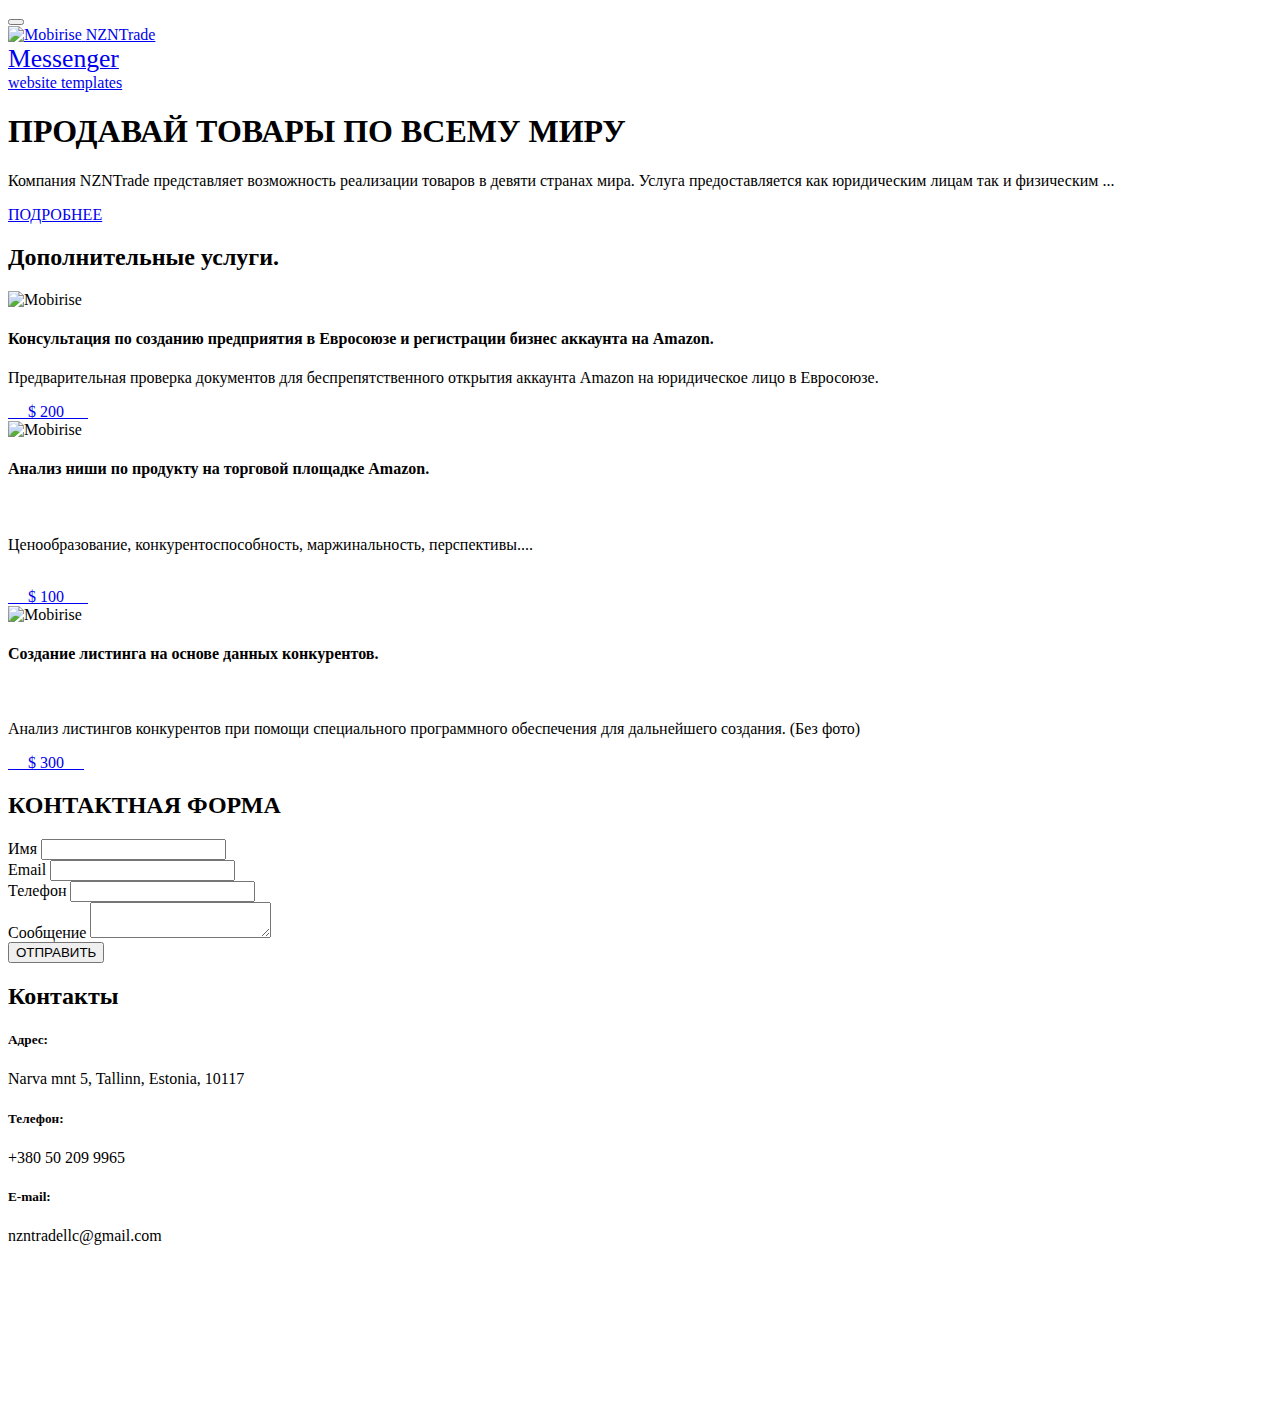
==== index.html @ a733ab16 "Add files via upload" ====
<!DOCTYPE html>
<html  >
<head>
  <!-- Site made with Mobirise Website Builder v4.10.7, https://mobirise.com -->
  <meta charset="UTF-8">
  <meta http-equiv="X-UA-Compatible" content="IE=edge">
  <meta name="generator" content="Mobirise v4.10.7, mobirise.com">
  <meta name="viewport" content="width=device-width, initial-scale=1, minimum-scale=1">
  <link rel="shortcut icon" href="assets/images/img-17072-128x122-1.png" type="image/x-icon">
  <meta name="description" content="">
  
  <title>Home</title>
  <link rel="stylesheet" href="assets/tether/tether.min.css">
  <link rel="stylesheet" href="assets/bootstrap/css/bootstrap.min.css">
  <link rel="stylesheet" href="assets/bootstrap/css/bootstrap-grid.min.css">
  <link rel="stylesheet" href="assets/bootstrap/css/bootstrap-reboot.min.css">
  <link rel="stylesheet" href="assets/dropdown/css/style.css">
  <link rel="stylesheet" href="assets/socicon/css/styles.css">
  <link rel="stylesheet" href="assets/theme/css/style.css">
  <link rel="stylesheet" href="assets/mobirise/css/mbr-additional.css" type="text/css">
  
  
  
</head>
<body>
  <section class="menu cid-rytp75Idjx" once="menu" id="menu2-0">

    

    <nav class="navbar navbar-expand beta-menu navbar-dropdown align-items-center navbar-fixed-top navbar-toggleable-sm">
        <button class="navbar-toggler navbar-toggler-right" type="button" data-toggle="collapse" data-target="#navbarSupportedContent" aria-controls="navbarSupportedContent" aria-expanded="false" aria-label="Toggle navigation">
            <div class="hamburger">
                <span></span>
                <span></span>
                <span></span>
                <span></span>
            </div>
        </button>
        <div class="menu-logo">
            <div class="navbar-brand">
                <span class="navbar-logo">
                    <a href="#top">
                        <img src="assets/images/img-17072-122x116.jpg" alt="Mobirise" title="" style="height: 3.8rem;">
                    </a>
                </span>
                <span class="navbar-caption-wrap"><a class="navbar-caption text-primary display-4" href="#top">NZNTrade</a></span>
            </div>
        </div>
        <div class="collapse navbar-collapse" id="navbarSupportedContent">
            
            <div class="navbar-buttons mbr-section-btn"><a class="btn btn-sm btn-primary display-4" href="http://m.me/NZNTrade" target="_blank"><span class="socicon socicon-identica mbr-iconfont mbr-iconfont-btn"></span><span style="font-size: 25.6px;">Messenger</span></a></div>
        </div>
    </nav>
</section>

<section class="engine"><a href="https://mobirise.info/j">website templates</a></section><section class="header1 cid-rytp8MB3bv" id="header16-1">

    

    

    <div class="container">
        <div class="row justify-content-md-center">
            <div class="col-md-10 align-center">
                <h1 class="mbr-section-title mbr-bold pb-3 mbr-fonts-style display-1">ПРОДАВАЙ ТОВАРЫ ПО ВСЕМУ МИРУ</h1>
                
                <p class="mbr-text pb-3 mbr-fonts-style display-5">
                    Компания NZNTrade представляет возможность реализации товаров в девяти странах мира. Услуга предоставляется как юридическим лицам так и физическим ...&nbsp;</p>
                <div class="mbr-section-btn"><a class="btn btn-md btn-primary-outline display-4" href="info.html#header16-c">ПОДРОБНЕЕ</a></div>
            </div>
        </div>
    </div>

</section>

<section class="services1 cid-rytpoEOvLl" id="services1-5">
    <!---->
    
    <!---->
    <!--Overlay-->
    
    <!--Container-->
    <div class="container">
        <div class="row justify-content-center">
            <!--Titles-->
            <div class="title pb-5 col-12">
                <h2 class="align-left pb-3 mbr-fonts-style display-1">Дополнительные услуги.</h2>
                
            </div>
            <!--Card-1-->
            <div class="card col-12 col-md-6 p-3 col-lg-4">
                <div class="card-wrapper">
                    <div class="card-img">
                        <img src="assets/images/mbr-696x464.jpg" alt="Mobirise" title="">
                    </div>
                    <div class="card-box">
                        <h4 class="card-title mbr-fonts-style display-5">
                            Консультация по созданию предприятия в Евросоюзе и регистрации бизнес аккаунта на Amazon.</h4>
                        <p class="mbr-text mbr-fonts-style display-7">Предварительная проверка документов для беспрепятственного открытия аккаунта Amazon на юридическое лицо в Евросоюзе.</p>
                        <!--Btn-->
                        <div class="mbr-section-btn align-left"><a href="https://mobirise.co" class="btn btn-warning-outline display-4">&nbsp; &nbsp; &nbsp;$ 200 &nbsp; &nbsp; &nbsp;</a></div>
                    </div>
                </div>
            </div>
            <!--Card-2-->
            <div class="card col-12 col-md-6 p-3 col-lg-4">
                <div class="card-wrapper">
                    <div class="card-img">
                        <img src="assets/images/mbr-696x470.jpg" alt="Mobirise" title="">
                    </div>
                    <div class="card-box">
                        <h4 class="card-title mbr-fonts-style display-5">
                            Анализ ниши по продукту на торговой площадке Amazon.<br><br><br></h4>
                        <p class="mbr-text mbr-fonts-style display-7">
                            Ценообразование, конкурентоспособность, маржинальность, перспективы....<br><br></p>
                        <!--Btn-->
                        <div class="mbr-section-btn align-left"><a href="https://mobirise.co" class="btn btn-warning-outline display-4">&nbsp; &nbsp; &nbsp;$ 100 &nbsp; &nbsp; &nbsp;</a></div>
                    </div>
                </div>
            </div>
            <!--Card-3-->
            <div class="card col-12 col-md-6 p-3 col-lg-4 last-child">
                <div class="card-wrapper">
                    <div class="card-img">
                        <img src="assets/images/mbr-1-696x464.jpg" alt="Mobirise" title="">
                    </div>
                    <div class="card-box">
                        <h4 class="card-title mbr-fonts-style display-5">
                            Создание листинга на основе данных конкурентов.<br><br><br></h4>
                        <p class="mbr-text mbr-fonts-style display-7">Анализ листингов конкурентов при помощи специального программного обеспечения для дальнейшего создания. (Без фото)</p>
                        <!--Btn-->
                        <div class="mbr-section-btn align-left"><a href="https://mobirise.co" class="btn btn-warning-outline display-4">&nbsp; &nbsp; &nbsp;$ 300 &nbsp; &nbsp;&nbsp;</a></div>
                    </div>
                </div>
            </div>
            <!--Card-4-->
            
        </div>
    </div>
</section>

<section class="mbr-section form1 cid-rytpEdXOLy" id="form1-7">

    

    
    <div class="container">
        <div class="row justify-content-center">
            <div class="title col-12 col-lg-8">
                <h2 class="mbr-section-title align-center pb-3 mbr-fonts-style display-2">
                    КОНТАКТНАЯ ФОРМА
                </h2>
                
            </div>
        </div>
    </div>
    <div class="container">
        <div class="row justify-content-center">
            <div class="media-container-column col-lg-8" data-form-type="formoid">
                <!---Formbuilder Form--->
                <form action="https://mobirise.com/" method="POST" class="mbr-form form-with-styler" data-form-title="Mobirise Form"><input type="hidden" name="email" data-form-email="true" value="U9TqbW7/KgQpXH7twLmZgq9Y4GPn3dZHM0OEMbyvqIIomYbOb7mnkBuxHNvj2JB1LjCYp4H899oKc5bOgUQlsEsdS80/wYDZwMi2rZlWwaASVQOG2YAqwOdI0Q1du/VZ">
                    <div class="row">
                        <div hidden="hidden" data-form-alert="" class="alert alert-success col-12">Спасибо за заполнение анкеты!</div>
                        <div hidden="hidden" data-form-alert-danger="" class="alert alert-danger col-12">
                        </div>
                    </div>
                    <div class="dragArea row">
                        <div class="col-md-4  form-group" data-for="name">
                            <label for="name-form1-7" class="form-control-label mbr-fonts-style display-7">Имя</label>
                            <input type="text" name="name" data-form-field="Name" required="required" class="form-control display-7" id="name-form1-7">
                        </div>
                        <div class="col-md-4  form-group" data-for="email">
                            <label for="email-form1-7" class="form-control-label mbr-fonts-style display-7">Email</label>
                            <input type="email" name="email" data-form-field="Email" required="required" class="form-control display-7" id="email-form1-7">
                        </div>
                        <div data-for="phone" class="col-md-4  form-group">
                            <label for="phone-form1-7" class="form-control-label mbr-fonts-style display-7">Телефон</label>
                            <input type="tel" name="phone" data-form-field="Phone" class="form-control display-7" id="phone-form1-7">
                        </div>
                        <div data-for="message" class="col-md-12 form-group">
                            <label for="message-form1-7" class="form-control-label mbr-fonts-style display-7">Сообщение</label>
                            <textarea name="message" data-form-field="Message" class="form-control display-7" id="message-form1-7"></textarea>
                        </div>
                        <div class="col-md-12 input-group-btn align-center">
                            <button type="submit" class="btn btn-primary btn-form display-4">ОТПРАВИТЬ</button>
                        </div>
                    </div>
                </form><!---Formbuilder Form--->
            </div>
        </div>
    </div>
</section>

<section class="mbr-section contacts1 cid-rytpLniWOH" id="contacts1-8">
    <!---->
    
    <!---->
    <!--Overlay-->
    
    <!--Container-->
    <div class="container">
        <div class="row">
            <!--Titles-->
            <div class="title col-12">
                <h2 class="align-left mbr-fonts-style display-1">Контакты</h2>
                
            </div>
            <!--Left-->
            <div class="col-12 col-md-6">
                <div class="left-block wrapper">
                    <div class="b b-adress">
                        <h5 class="align-left mbr-fonts-style m-0 display-5">Адрес:
                        </h5>
                        <p class="mbr-text align-left mbr-fonts-style display-7">
                            Narva mnt 5, Tallinn, Estonia, 10117
                        </p>
                    </div>
                    <div class="b b-phone">
                        <h5 class="align-left mbr-fonts-style m-0 display-5">Телефон:
                        </h5>
                        <p class="mbr-text align-left mbr-fonts-style display-7">
                            +380 50 209 9965</p>
                    </div>
                    <div class="b b-mail">
                        <h5 class="align-left mbr-fonts-style m-0 display-5">
                            E-mail:
                        </h5>
                        <p class="mbr-text align-left mbr-fonts-style display-7">nzntradellc@gmail.com</p>
                    </div>
                </div>
            </div>
            <!--Right-->
            <div class="col-12 col-md-6">
                <div class="google-map"><iframe frameborder="0" style="border:0" src="https://www.google.com/maps/embed?pb=!1m18!1m12!1m3!1d2028.6848410493628!2d24.756924015586797!3d59.4383306816971!2m3!1f0!2f0!3f0!3m2!1i1024!2i768!4f13.1!3m3!1m2!1s0x46929360a2e85aa7%3A0x9402ceeaf15b00c0!2zTmFydmEgbWFhbnRlZSA1LCAxMDExNyBUYWxsaW5uLCDQrdGB0YLQvtC90LjRjw!5e0!3m2!1sru!2sua!4v1565246323999!5m2!1sru!2sua" allowfullscreen=""></iframe></div>
            </div>
        </div>
    </div>
</section>


  <script src="assets/web/assets/jquery/jquery.min.js"></script>
  <script src="assets/popper/popper.min.js"></script>
  <script src="assets/tether/tether.min.js"></script>
  <script src="assets/bootstrap/js/bootstrap.min.js"></script>
  <script src="assets/smoothscroll/smooth-scroll.js"></script>
  <script src="assets/dropdown/js/nav-dropdown.js"></script>
  <script src="assets/dropdown/js/navbar-dropdown.js"></script>
  <script src="assets/touchswipe/jquery.touch-swipe.min.js"></script>
  <script src="assets/theme/js/script.js"></script>
  <script src="assets/formoid/formoid.min.js"></script>
  
  
</body>
</html>
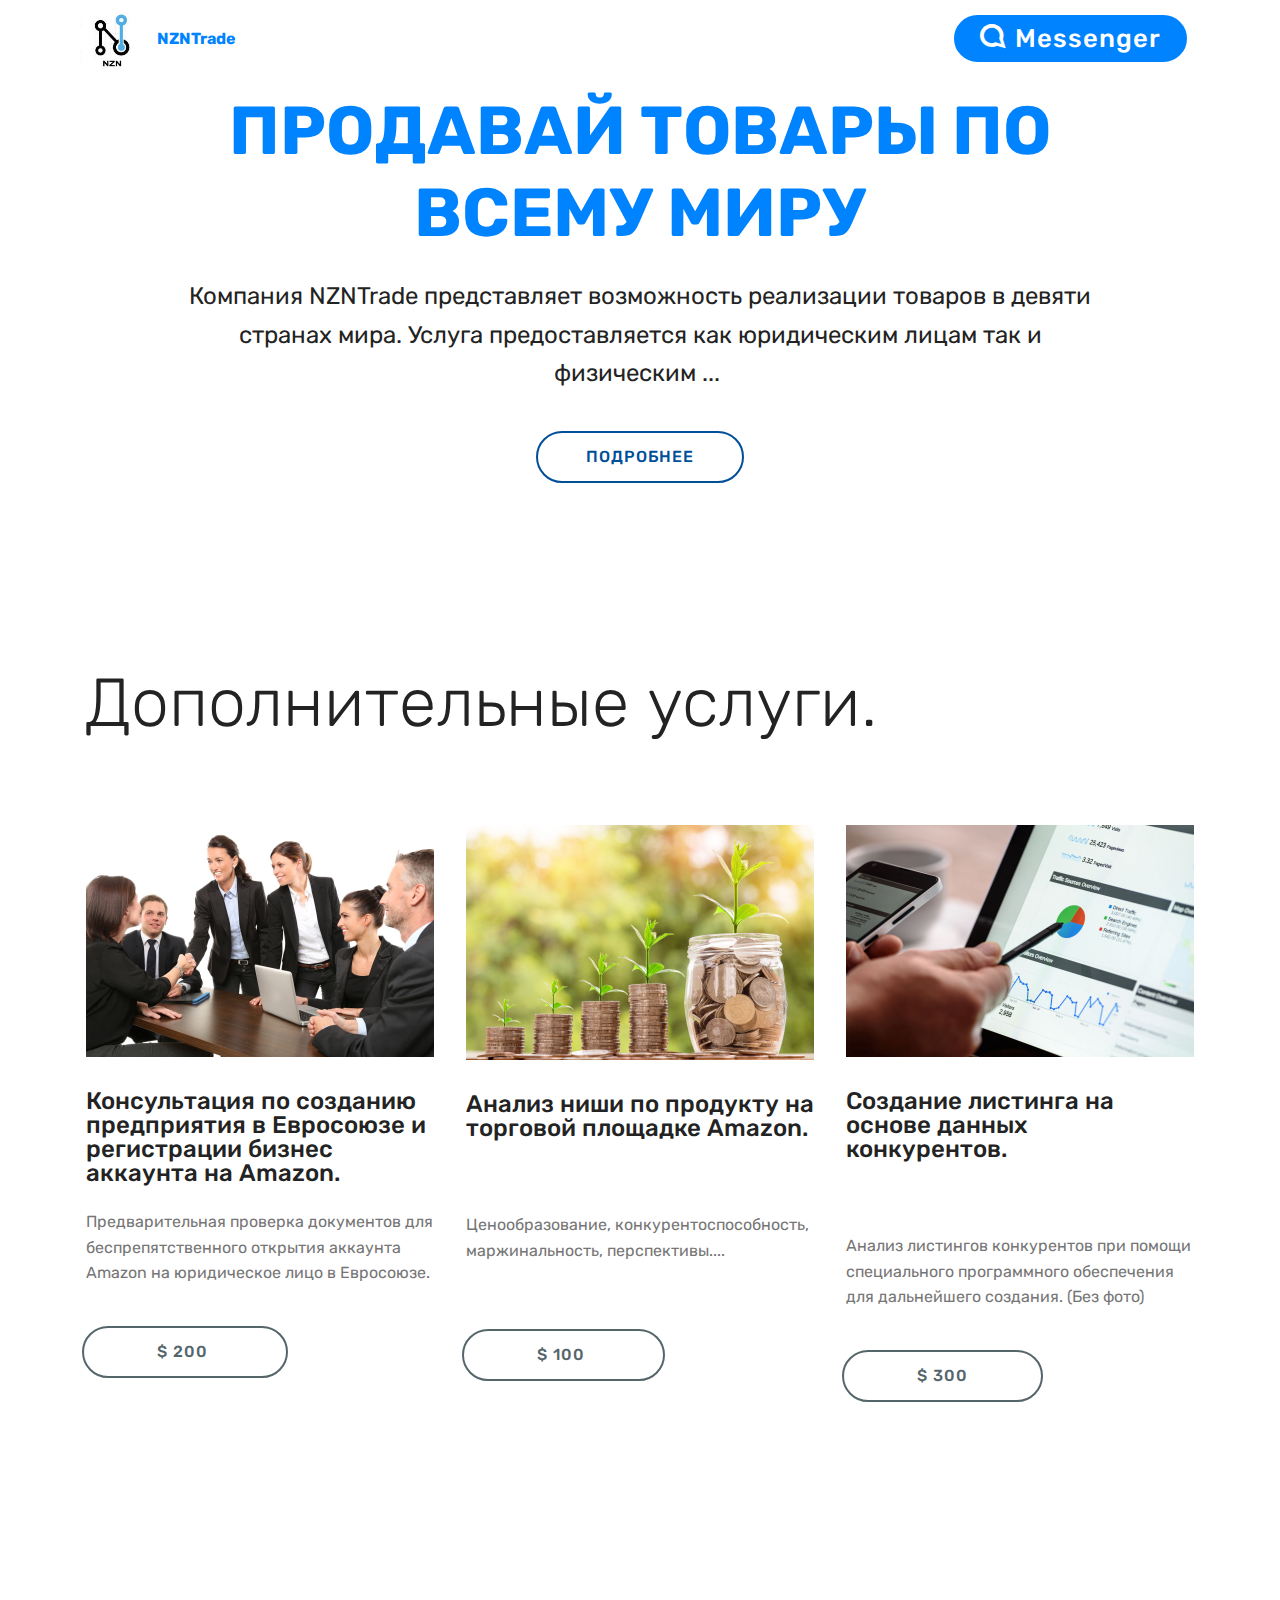
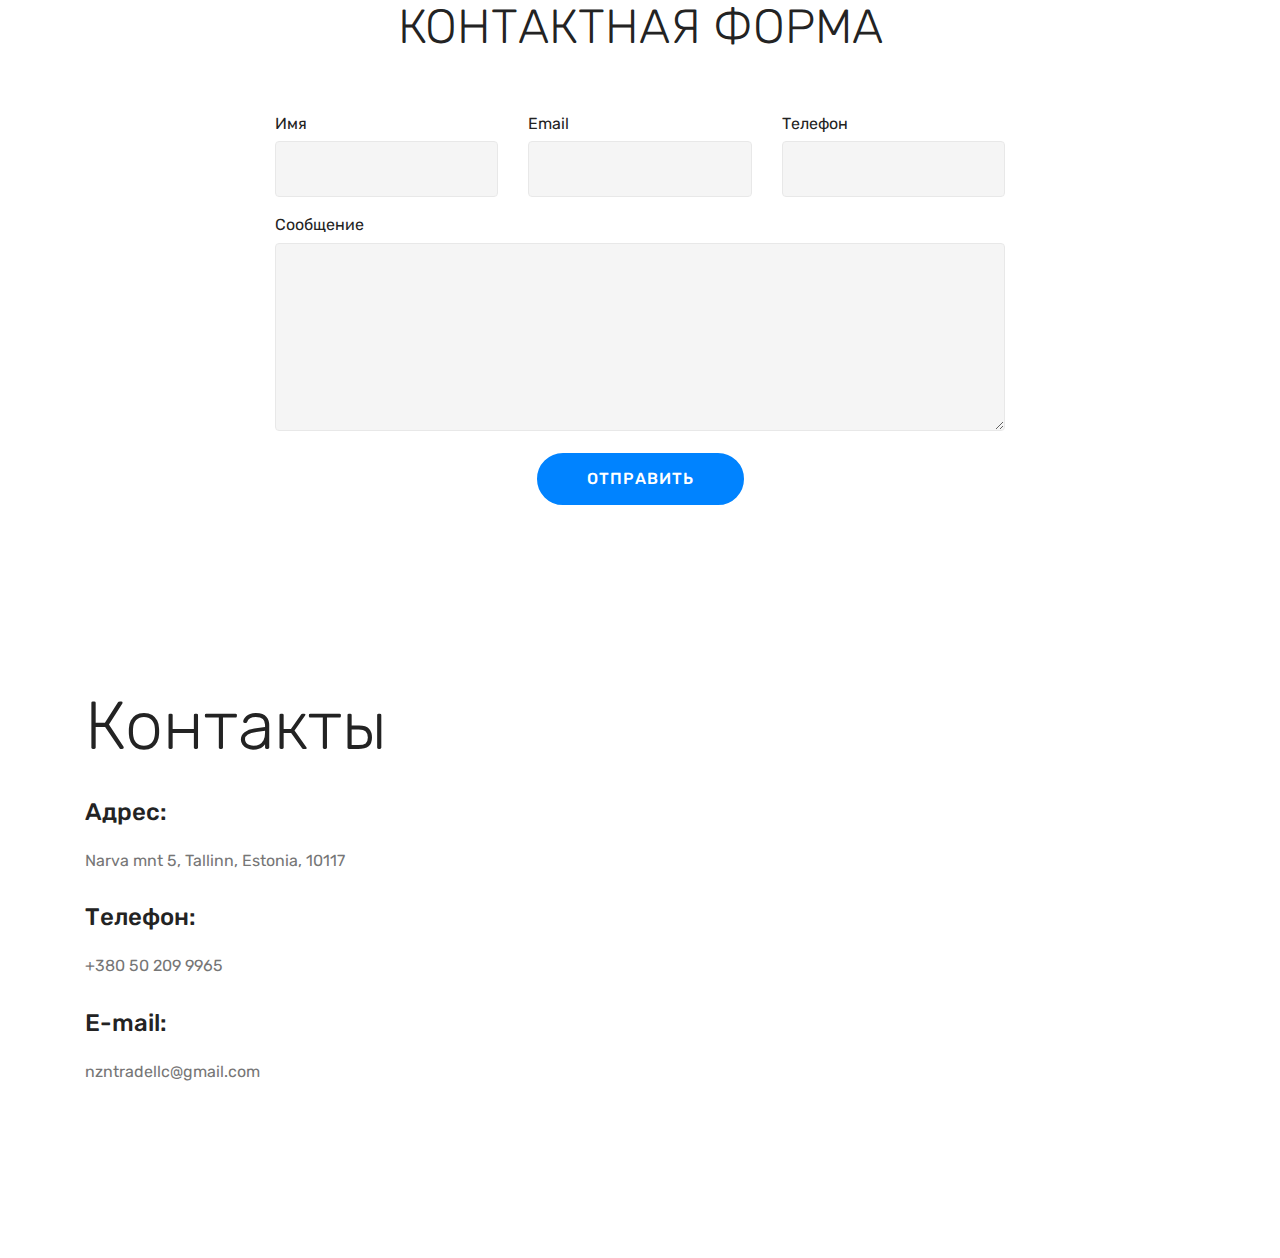
==== commit a3a7587e: "create github pages" ====
--- a/index.html
+++ b/index.html
@@ -53,7 +53,7 @@
     </nav>
 </section>
 
-<section class="engine"><a href="https://mobirise.info/j">website templates</a></section><section class="header1 cid-rytp8MB3bv" id="header16-1">
+<section class="engine"><a href="https://mobirise.info/x">css templates</a></section><section class="header1 cid-rytp8MB3bv" id="header16-1">
 
     
 
@@ -158,7 +158,7 @@
         <div class="row justify-content-center">
             <div class="media-container-column col-lg-8" data-form-type="formoid">
                 <!---Formbuilder Form--->
-                <form action="https://mobirise.com/" method="POST" class="mbr-form form-with-styler" data-form-title="Mobirise Form"><input type="hidden" name="email" data-form-email="true" value="U9TqbW7/KgQpXH7twLmZgq9Y4GPn3dZHM0OEMbyvqIIomYbOb7mnkBuxHNvj2JB1LjCYp4H899oKc5bOgUQlsEsdS80/wYDZwMi2rZlWwaASVQOG2YAqwOdI0Q1du/VZ">
+                <form action="https://mobirise.com/" method="POST" class="mbr-form form-with-styler" data-form-title="Mobirise Form"><input type="hidden" name="email" data-form-email="true" value="IGzgcX1ITGS70/1SsaEOhbYiSIV9ORKvZ3khwB3nqvHSYHsOq6riqD9mMDe1f/hEwWSBElYGDRvRyMiStAKzpfm39lzS50TcIZ5ckqW5yoJPeqaido17mxnRQGNWITc4">
                     <div class="row">
                         <div hidden="hidden" data-form-alert="" class="alert alert-success col-12">Спасибо за заполнение анкеты!</div>
                         <div hidden="hidden" data-form-alert-danger="" class="alert alert-danger col-12">
--- a/assets/dropdown/css/style.css
+++ b/assets/dropdown/css/style.css
@@ -0,0 +1,265 @@
+.navbar-dropdown {
+  left: 0;
+  padding: 0;
+  position: absolute;
+  right: 0;
+  top: 0;
+  transition: all 0.45s ease;
+  z-index: 1030;
+  background: #282828; }
+  .navbar-dropdown .navbar-logo {
+    margin-right: 0.8rem;
+    transition: margin 0.3s ease-in-out;
+    vertical-align: middle; }
+    .navbar-dropdown .navbar-logo img {
+      height: 3.125rem;
+      transition: all 0.3s ease-in-out; }
+    .navbar-dropdown .navbar-logo.mbr-iconfont {
+      font-size: 3.125rem;
+      line-height: 3.125rem; }
+  .navbar-dropdown .navbar-caption {
+    font-weight: 700;
+    white-space: normal;
+    vertical-align: -4px;
+    line-height: 3.125rem !important; }
+    .navbar-dropdown .navbar-caption, .navbar-dropdown .navbar-caption:hover {
+      color: inherit;
+      text-decoration: none; }
+  .navbar-dropdown .mbr-iconfont + .navbar-caption {
+    vertical-align: -1px; }
+  .navbar-dropdown.navbar-fixed-top {
+    position: fixed; }
+  .navbar-dropdown .navbar-brand span {
+    vertical-align: -4px; }
+  .navbar-dropdown.bg-color.transparent {
+    background: none; }
+  .navbar-dropdown.navbar-short .navbar-brand {
+    padding: 0.625rem 0; }
+    .navbar-dropdown.navbar-short .navbar-brand span {
+      vertical-align: -1px; }
+  .navbar-dropdown.navbar-short .navbar-caption {
+    line-height: 2.375rem !important;
+    vertical-align: -2px; }
+  .navbar-dropdown.navbar-short .navbar-logo {
+    margin-right: 0.5rem; }
+    .navbar-dropdown.navbar-short .navbar-logo img {
+      height: 2.375rem; }
+    .navbar-dropdown.navbar-short .navbar-logo.mbr-iconfont {
+      font-size: 2.375rem;
+      line-height: 2.375rem; }
+  .navbar-dropdown.navbar-short .mbr-table-cell {
+    height: 3.625rem; }
+  .navbar-dropdown .navbar-close {
+    left: 0.6875rem;
+    position: fixed;
+    top: 0.75rem;
+    z-index: 1000; }
+  .navbar-dropdown .hamburger-icon {
+    content: "";
+    display: inline-block;
+    vertical-align: middle;
+    width: 16px;
+    -webkit-box-shadow: 0 -6px 0 1px #282828,0 0 0 1px #282828,0 6px 0 1px #282828;
+    -moz-box-shadow: 0 -6px 0 1px #282828,0 0 0 1px #282828,0 6px 0 1px #282828;
+    box-shadow: 0 -6px 0 1px #282828,0 0 0 1px #282828,0 6px 0 1px #282828; }
+
+.dropdown-menu .dropdown-toggle[data-toggle="dropdown-submenu"]::after {
+  border-bottom: 0.35em solid transparent;
+  border-left: 0.35em solid;
+  border-right: 0;
+  border-top: 0.35em solid transparent;
+  margin-left: 0.3rem; }
+
+.dropdown-menu .dropdown-item:focus {
+  outline: 0; }
+
+.nav-dropdown {
+  font-size: 0.75rem;
+  font-weight: 500;
+  height: auto !important; }
+  .nav-dropdown .nav-btn {
+    padding-left: 1rem; }
+  .nav-dropdown .link {
+    margin: .667em 1.667em;
+    font-weight: 500;
+    padding: 0;
+    transition: color .2s ease-in-out; }
+    .nav-dropdown .link.dropdown-toggle {
+      margin-right: 2.583em; }
+      .nav-dropdown .link.dropdown-toggle::after {
+        margin-left: .25rem;
+        border-top: 0.35em solid;
+        border-right: 0.35em solid transparent;
+        border-left: 0.35em solid transparent;
+        border-bottom: 0; }
+      .nav-dropdown .link.dropdown-toggle[aria-expanded="true"] {
+        margin: 0;
+        padding: 0.667em 3.263em  0.667em 1.667em; }
+  .nav-dropdown .link::after,
+  .nav-dropdown .dropdown-item::after {
+    color: inherit; }
+  .nav-dropdown .btn {
+    font-size: 0.75rem;
+    font-weight: 700;
+    letter-spacing: 0;
+    margin-bottom: 0;
+    padding-left: 1.25rem;
+    padding-right: 1.25rem; }
+  .nav-dropdown .dropdown-menu {
+    border-radius: 0;
+    border: 0;
+    left: 0;
+    margin: 0;
+    padding-bottom: 1.25rem;
+    padding-top: 1.25rem;
+    position: relative; }
+  .nav-dropdown .dropdown-submenu {
+    margin-left: 0.125rem;
+    top: 0; }
+  .nav-dropdown .dropdown-item {
+    font-weight: 500;
+    line-height: 2;
+    padding: 0.3846em 4.615em 0.3846em 1.5385em;
+    position: relative;
+    transition: color .2s ease-in-out, background-color .2s ease-in-out; }
+    .nav-dropdown .dropdown-item::after {
+      margin-top: -0.3077em;
+      position: absolute;
+      right: 1.1538em;
+      top: 50%; }
+    .nav-dropdown .dropdown-item:focus, .nav-dropdown .dropdown-item:hover {
+      background: none; }
+
+@media (max-width: 767px) {
+  .nav-dropdown.navbar-toggleable-sm {
+    bottom: 0;
+    display: none;
+    left: 0;
+    overflow-x: hidden;
+    position: fixed;
+    top: 0;
+    transform: translateX(-100%);
+    -ms-transform: translateX(-100%);
+    -webkit-transform: translateX(-100%);
+    width: 18.75rem;
+    z-index: 999; } }
+.nav-dropdown.navbar-toggleable-xl {
+  bottom: 0;
+  display: none;
+  left: 0;
+  overflow-x: hidden;
+  position: fixed;
+  top: 0;
+  transform: translateX(-100%);
+  -ms-transform: translateX(-100%);
+  -webkit-transform: translateX(-100%);
+  width: 18.75rem;
+  z-index: 999; }
+
+.nav-dropdown-sm {
+  display: block !important;
+  overflow-x: hidden;
+  overflow: auto;
+  padding-top: 3.875rem; }
+  .nav-dropdown-sm::after {
+    content: "";
+    display: block;
+    height: 3rem;
+    width: 100%; }
+  .nav-dropdown-sm.collapse.in ~ .navbar-close {
+    display: block !important; }
+  .nav-dropdown-sm.collapsing, .nav-dropdown-sm.collapse.in {
+    transform: translateX(0);
+    -ms-transform: translateX(0);
+    -webkit-transform: translateX(0);
+    transition: all 0.25s ease-out;
+    -webkit-transition: all 0.25s ease-out;
+    background: #282828; }
+  .nav-dropdown-sm.collapsing[aria-expanded="false"] {
+    transform: translateX(-100%);
+    -ms-transform: translateX(-100%);
+    -webkit-transform: translateX(-100%); }
+  .nav-dropdown-sm .nav-item {
+    display: block;
+    margin-left: 0 !important;
+    padding-left: 0; }
+  .nav-dropdown-sm .link,
+  .nav-dropdown-sm .dropdown-item {
+    border-top: 1px dotted rgba(255, 255, 255, 0.1);
+    font-size: 0.8125rem;
+    line-height: 1.6;
+    margin: 0 !important;
+    padding: 0.875rem 2.4rem 0.875rem 1.5625rem !important;
+    position: relative;
+    white-space: normal; }
+    .nav-dropdown-sm .link:focus, .nav-dropdown-sm .link:hover,
+    .nav-dropdown-sm .dropdown-item:focus,
+    .nav-dropdown-sm .dropdown-item:hover {
+      background: rgba(0, 0, 0, 0.2) !important;
+      color: #c0a375; }
+  .nav-dropdown-sm .nav-btn {
+    position: relative;
+    padding: 1.5625rem 1.5625rem 0 1.5625rem; }
+    .nav-dropdown-sm .nav-btn::before {
+      border-top: 1px dotted rgba(255, 255, 255, 0.1);
+      content: "";
+      left: 0;
+      position: absolute;
+      top: 0;
+      width: 100%; }
+    .nav-dropdown-sm .nav-btn + .nav-btn {
+      padding-top: 0.625rem; }
+      .nav-dropdown-sm .nav-btn + .nav-btn::before {
+        display: none; }
+  .nav-dropdown-sm .btn {
+    padding: 0.625rem 0; }
+  .nav-dropdown-sm .dropdown-toggle[data-toggle="dropdown-submenu"]::after {
+    margin-left: .25rem;
+    border-top: 0.35em solid;
+    border-right: 0.35em solid transparent;
+    border-left: 0.35em solid transparent;
+    border-bottom: 0; }
+  .nav-dropdown-sm .dropdown-toggle[data-toggle="dropdown-submenu"][aria-expanded="true"]::after {
+    border-top: 0;
+    border-right: 0.35em solid transparent;
+    border-left: 0.35em solid transparent;
+    border-bottom: 0.35em solid; }
+  .nav-dropdown-sm .dropdown-menu {
+    margin: 0;
+    padding: 0;
+    position: relative;
+    top: 0;
+    left: 0;
+    width: 100%;
+    border: 0;
+    float: none;
+    border-radius: 0;
+    background: none; }
+  .nav-dropdown-sm .dropdown-submenu {
+    left: 100%;
+    margin-left: 0.125rem;
+    margin-top: -1.25rem;
+    top: 0; }
+
+.navbar-toggleable-sm .nav-dropdown .dropdown-menu {
+  position: absolute; }
+
+.navbar-toggleable-sm .nav-dropdown .dropdown-submenu {
+  left: 100%;
+  margin-left: 0.125rem;
+  margin-top: -1.25rem;
+  top: 0; }
+
+.navbar-toggleable-sm.opened .nav-dropdown .dropdown-menu {
+  position: relative; }
+
+.navbar-toggleable-sm.opened .nav-dropdown .dropdown-submenu {
+  left: 0;
+  margin-left: 00rem;
+  margin-top: 0rem;
+  top: 0; }
+
+.is-builder .nav-dropdown.collapsing {
+  transition: none !important; }
+
+/*# sourceMappingURL=style.css.map */
--- a/assets/socicon/css/styles.css
+++ b/assets/socicon/css/styles.css
@@ -0,0 +1,544 @@
+@charset "UTF-8";
+
+@font-face {
+  font-family: "socicon";
+  src:url("../fonts/socicon.eot");
+  src:url("../fonts/socicon.eot?#iefix") format("embedded-opentype"),
+    url("../fonts/socicon.woff") format("woff"),
+    url("../fonts/socicon.ttf") format("truetype"),
+    url("../fonts/socicon.svg#socicon") format("svg");
+  font-weight: normal;
+  font-style: normal;
+
+}
+
+[data-icon]:before {
+  font-family: "socicon" !important;
+  content: attr(data-icon);
+  font-style: normal !important;
+  font-weight: normal !important;
+  font-variant: normal !important;
+  text-transform: none !important;
+  speak: none;
+  line-height: 1;
+  -webkit-font-smoothing: antialiased;
+  -moz-osx-font-smoothing: grayscale;
+}
+
+[class^="socicon-"]:before,
+[class*=" socicon-"]:before {
+  font-family: "socicon" !important;
+  font-style: normal !important;
+  font-weight: normal !important;
+  font-variant: normal !important;
+  text-transform: none !important;
+  speak: none;
+  line-height: 1;
+  -webkit-font-smoothing: antialiased;
+  -moz-osx-font-smoothing: grayscale;
+}
+
+.socicon-modelmayhem:before {
+  content: "\e000";
+}
+.socicon-mixcloud:before {
+  content: "\e001";
+}
+.socicon-drupal:before {
+  content: "\e002";
+}
+.socicon-swarm:before {
+  content: "\e003";
+}
+.socicon-istock:before {
+  content: "\e004";
+}
+.socicon-yammer:before {
+  content: "\e005";
+}
+.socicon-ello:before {
+  content: "\e006";
+}
+.socicon-stackoverflow:before {
+  content: "\e007";
+}
+.socicon-persona:before {
+  content: "\e008";
+}
+.socicon-triplej:before {
+  content: "\e009";
+}
+.socicon-houzz:before {
+  content: "\e00a";
+}
+.socicon-rss:before {
+  content: "\e00b";
+}
+.socicon-paypal:before {
+  content: "\e00c";
+}
+.socicon-odnoklassniki:before {
+  content: "\e00d";
+}
+.socicon-airbnb:before {
+  content: "\e00e";
+}
+.socicon-periscope:before {
+  content: "\e00f";
+}
+.socicon-outlook:before {
+  content: "\e010";
+}
+.socicon-coderwall:before {
+  content: "\e011";
+}
+.socicon-tripadvisor:before {
+  content: "\e012";
+}
+.socicon-appnet:before {
+  content: "\e013";
+}
+.socicon-goodreads:before {
+  content: "\e014";
+}
+.socicon-tripit:before {
+  content: "\e015";
+}
+.socicon-lanyrd:before {
+  content: "\e016";
+}
+.socicon-slideshare:before {
+  content: "\e017";
+}
+.socicon-buffer:before {
+  content: "\e018";
+}
+.socicon-disqus:before {
+  content: "\e019";
+}
+.socicon-vkontakte:before {
+  content: "\e01a";
+}
+.socicon-whatsapp:before {
+  content: "\e01b";
+}
+.socicon-patreon:before {
+  content: "\e01c";
+}
+.socicon-storehouse:before {
+  content: "\e01d";
+}
+.socicon-pocket:before {
+  content: "\e01e";
+}
+.socicon-mail:before {
+  content: "\e01f";
+}
+.socicon-blogger:before {
+  content: "\e020";
+}
+.socicon-technorati:before {
+  content: "\e021";
+}
+.socicon-reddit:before {
+  content: "\e022";
+}
+.socicon-dribbble:before {
+  content: "\e023";
+}
+.socicon-stumbleupon:before {
+  content: "\e024";
+}
+.socicon-digg:before {
+  content: "\e025";
+}
+.socicon-envato:before {
+  content: "\e026";
+}
+.socicon-behance:before {
+  content: "\e027";
+}
+.socicon-delicious:before {
+  content: "\e028";
+}
+.socicon-deviantart:before {
+  content: "\e029";
+}
+.socicon-forrst:before {
+  content: "\e02a";
+}
+.socicon-play:before {
+  content: "\e02b";
+}
+.socicon-zerply:before {
+  content: "\e02c";
+}
+.socicon-wikipedia:before {
+  content: "\e02d";
+}
+.socicon-apple:before {
+  content: "\e02e";
+}
+.socicon-flattr:before {
+  content: "\e02f";
+}
+.socicon-github:before {
+  content: "\e030";
+}
+.socicon-renren:before {
+  content: "\e031";
+}
+.socicon-friendfeed:before {
+  content: "\e032";
+}
+.socicon-newsvine:before {
+  content: "\e033";
+}
+.socicon-identica:before {
+  content: "\e034";
+}
+.socicon-bebo:before {
+  content: "\e035";
+}
+.socicon-zynga:before {
+  content: "\e036";
+}
+.socicon-steam:before {
+  content: "\e037";
+}
+.socicon-xbox:before {
+  content: "\e038";
+}
+.socicon-windows:before {
+  content: "\e039";
+}
+.socicon-qq:before {
+  content: "\e03a";
+}
+.socicon-douban:before {
+  content: "\e03b";
+}
+.socicon-meetup:before {
+  content: "\e03c";
+}
+.socicon-playstation:before {
+  content: "\e03d";
+}
+.socicon-android:before {
+  content: "\e03e";
+}
+.socicon-snapchat:before {
+  content: "\e03f";
+}
+.socicon-twitter:before {
+  content: "\e040";
+}
+.socicon-facebook:before {
+  content: "\e041";
+}
+.socicon-googleplus:before {
+  content: "\e042";
+}
+.socicon-pinterest:before {
+  content: "\e043";
+}
+.socicon-foursquare:before {
+  content: "\e044";
+}
+.socicon-yahoo:before {
+  content: "\e045";
+}
+.socicon-skype:before {
+  content: "\e046";
+}
+.socicon-yelp:before {
+  content: "\e047";
+}
+.socicon-feedburner:before {
+  content: "\e048";
+}
+.socicon-linkedin:before {
+  content: "\e049";
+}
+.socicon-viadeo:before {
+  content: "\e04a";
+}
+.socicon-xing:before {
+  content: "\e04b";
+}
+.socicon-myspace:before {
+  content: "\e04c";
+}
+.socicon-soundcloud:before {
+  content: "\e04d";
+}
+.socicon-spotify:before {
+  content: "\e04e";
+}
+.socicon-grooveshark:before {
+  content: "\e04f";
+}
+.socicon-lastfm:before {
+  content: "\e050";
+}
+.socicon-youtube:before {
+  content: "\e051";
+}
+.socicon-vimeo:before {
+  content: "\e052";
+}
+.socicon-dailymotion:before {
+  content: "\e053";
+}
+.socicon-vine:before {
+  content: "\e054";
+}
+.socicon-flickr:before {
+  content: "\e055";
+}
+.socicon-500px:before {
+  content: "\e056";
+}
+.socicon-wordpress:before {
+  content: "\e058";
+}
+.socicon-tumblr:before {
+  content: "\e059";
+}
+.socicon-twitch:before {
+  content: "\e05a";
+}
+.socicon-8tracks:before {
+  content: "\e05b";
+}
+.socicon-amazon:before {
+  content: "\e05c";
+}
+.socicon-icq:before {
+  content: "\e05d";
+}
+.socicon-smugmug:before {
+  content: "\e05e";
+}
+.socicon-ravelry:before {
+  content: "\e05f";
+}
+.socicon-weibo:before {
+  content: "\e060";
+}
+.socicon-baidu:before {
+  content: "\e061";
+}
+.socicon-angellist:before {
+  content: "\e062";
+}
+.socicon-ebay:before {
+  content: "\e063";
+}
+.socicon-imdb:before {
+  content: "\e064";
+}
+.socicon-stayfriends:before {
+  content: "\e065";
+}
+.socicon-residentadvisor:before {
+  content: "\e066";
+}
+.socicon-google:before {
+  content: "\e067";
+}
+.socicon-yandex:before {
+  content: "\e068";
+}
+.socicon-sharethis:before {
+  content: "\e069";
+}
+.socicon-bandcamp:before {
+  content: "\e06a";
+}
+.socicon-itunes:before {
+  content: "\e06b";
+}
+.socicon-deezer:before {
+  content: "\e06c";
+}
+.socicon-telegram:before {
+  content: "\e06e";
+}
+.socicon-openid:before {
+  content: "\e06f";
+}
+.socicon-amplement:before {
+  content: "\e070";
+}
+.socicon-viber:before {
+  content: "\e071";
+}
+.socicon-zomato:before {
+  content: "\e072";
+}
+.socicon-draugiem:before {
+  content: "\e074";
+}
+.socicon-endomodo:before {
+  content: "\e075";
+}
+.socicon-filmweb:before {
+  content: "\e076";
+}
+.socicon-stackexchange:before {
+  content: "\e077";
+}
+.socicon-wykop:before {
+  content: "\e078";
+}
+.socicon-teamspeak:before {
+  content: "\e079";
+}
+.socicon-teamviewer:before {
+  content: "\e07a";
+}
+.socicon-ventrilo:before {
+  content: "\e07b";
+}
+.socicon-younow:before {
+  content: "\e07c";
+}
+.socicon-raidcall:before {
+  content: "\e07d";
+}
+.socicon-mumble:before {
+  content: "\e07e";
+}
+.socicon-medium:before {
+  content: "\e06d";
+}
+.socicon-bebee:before {
+  content: "\e07f";
+}
+.socicon-hitbox:before {
+  content: "\e080";
+}
+.socicon-reverbnation:before {
+  content: "\e081";
+}
+.socicon-formulr:before {
+  content: "\e082";
+}
+.socicon-instagram:before {
+  content: "\e057";
+}
+.socicon-battlenet:before {
+  content: "\e083";
+}
+.socicon-chrome:before {
+  content: "\e084";
+}
+.socicon-discord:before {
+  content: "\e086";
+}
+.socicon-issuu:before {
+  content: "\e087";
+}
+.socicon-macos:before {
+  content: "\e088";
+}
+.socicon-firefox:before {
+  content: "\e089";
+}
+.socicon-opera:before {
+  content: "\e08d";
+}
+.socicon-keybase:before {
+  content: "\e090";
+}
+.socicon-alliance:before {
+  content: "\e091";
+}
+.socicon-livejournal:before {
+  content: "\e092";
+}
+.socicon-googlephotos:before {
+  content: "\e093";
+}
+.socicon-horde:before {
+  content: "\e094";
+}
+.socicon-etsy:before {
+  content: "\e095";
+}
+.socicon-zapier:before {
+  content: "\e096";
+}
+.socicon-google-scholar:before {
+  content: "\e097";
+}
+.socicon-researchgate:before {
+  content: "\e098";
+}
+.socicon-wechat:before {
+  content: "\e099";
+}
+.socicon-strava:before {
+  content: "\e09a";
+}
+.socicon-line:before {
+  content: "\e09b";
+}
+.socicon-lyft:before {
+  content: "\e09c";
+}
+.socicon-uber:before {
+  content: "\e09d";
+}
+.socicon-songkick:before {
+  content: "\e09e";
+}
+.socicon-viewbug:before {
+  content: "\e09f";
+}
+.socicon-googlegroups:before {
+  content: "\e0a0";
+}
+.socicon-quora:before {
+  content: "\e073";
+}
+.socicon-diablo:before {
+  content: "\e085";
+}
+.socicon-blizzard:before {
+  content: "\e0a1";
+}
+.socicon-hearthstone:before {
+  content: "\e08b";
+}
+.socicon-heroes:before {
+  content: "\e08a";
+}
+.socicon-overwatch:before {
+  content: "\e08c";
+}
+.socicon-warcraft:before {
+  content: "\e08e";
+}
+.socicon-starcraft:before {
+  content: "\e08f";
+}
+.socicon-beam:before {
+  content: "\e0a2";
+}
+.socicon-curse:before {
+  content: "\e0a3";
+}
+.socicon-player:before {
+  content: "\e0a4";
+}
+.socicon-streamjar:before {
+  content: "\e0a5";
+}
+.socicon-nintendo:before {
+  content: "\e0a6";
+}
+.socicon-hellocoton:before {
+  content: "\e0a7";
+}
--- a/assets/theme/css/style.css
+++ b/assets/theme/css/style.css
@@ -0,0 +1,677 @@
+/*!
+ * Mobirise v4 theme (https://mobirise.com/)
+ * Copyright 2017 Mobirise
+ */
+section {
+  background-color: #eeeeee;
+}
+
+section,
+.container,
+.container-fluid {
+  position: relative;
+  word-wrap: break-word;
+}
+
+a.mbr-iconfont:hover {
+  text-decoration: none;
+}
+
+.article .lead p, .article .lead ul, .article .lead ol, .article .lead pre, .article .lead blockquote {
+  margin-bottom: 0;
+}
+
+a {
+  font-style: normal;
+  font-weight: 400;
+  cursor: pointer;
+}
+
+a, a:hover {
+  text-decoration: none;
+}
+
+figure {
+  margin-bottom: 0;
+}
+
+body {
+  color: #232323;
+}
+
+h1, h2, h3, h4, h5, h6,
+.h1, .h2, .h3, .h4, .h5, .h6,
+.display-1, .display-2, .display-3, .display-4 {
+  line-height: 1;
+  word-break: break-word;
+  word-wrap: break-word;
+}
+
+b, strong {
+  font-weight: bold;
+}
+
+blockquote {
+  padding: 10px 0 10px 20px;
+  position: relative;
+  border-left: 2px solid;
+  border-color: #ff3366;
+}
+
+input:-webkit-autofill, input:-webkit-autofill:hover, input:-webkit-autofill:focus, input:-webkit-autofill:active {
+  transition-delay: 9999s;
+  transition-property: background-color, color;
+}
+
+textarea[type="hidden"] {
+  display: none;
+}
+
+body {
+  position: relative;
+}
+
+section {
+  background-position: 50% 50%;
+  background-repeat: no-repeat;
+  background-size: cover;
+}
+
+section .mbr-background-video,
+section .mbr-background-video-preview {
+  position: absolute;
+  bottom: 0;
+  left: 0;
+  right: 0;
+  top: 0;
+}
+
+.hidden {
+  visibility: hidden;
+}
+
+.mbr-z-index20 {
+  z-index: 20;
+}
+
+/*! Base colors */
+.mbr-white {
+  color: #ffffff;
+}
+
+.mbr-black {
+  color: #000000;
+}
+
+.mbr-bg-white {
+  background-color: #ffffff;
+}
+
+.mbr-bg-black {
+  background-color: #000000;
+}
+
+/*! Text-aligns */
+.align-left {
+  text-align: left;
+}
+
+.align-center {
+  text-align: center;
+}
+
+.align-right {
+  text-align: right;
+}
+
+@media (max-width: 767px) {
+  .align-left, .align-center, .align-right, .mbr-section-btn, .mbr-section-title {
+    text-align: center;
+  }
+}
+
+/*! Font-weight  */
+.mbr-light {
+  font-weight: 300;
+}
+
+.mbr-regular {
+  font-weight: 400;
+}
+
+.mbr-semibold {
+  font-weight: 500;
+}
+
+.mbr-bold {
+  font-weight: 700;
+}
+
+/*! Media  */
+.media-size-item {
+  -webkit-flex: 1 1 auto;
+  -moz-flex: 1 1 auto;
+  -ms-flex: 1 1 auto;
+  -o-flex: 1 1 auto;
+  flex: 1 1 auto;
+}
+
+.media-content {
+  -webkit-flex-basis: 100%;
+  flex-basis: 100%;
+}
+
+.media-container-row {
+  display: -ms-flexbox;
+  display: -webkit-flex;
+  display: flex;
+  -webkit-flex-direction: row;
+  -ms-flex-direction: row;
+  flex-direction: row;
+  -webkit-flex-wrap: wrap;
+  -ms-flex-wrap: wrap;
+  flex-wrap: wrap;
+  -webkit-justify-content: center;
+  -ms-flex-pack: center;
+  justify-content: center;
+  -webkit-align-content: center;
+  -ms-flex-line-pack: center;
+  align-content: center;
+  -webkit-align-items: start;
+  -ms-flex-align: start;
+  align-items: start;
+}
+
+.media-container-row .media-size-item {
+  width: 400px;
+}
+
+.media-container-column {
+  display: -ms-flexbox;
+  display: -webkit-flex;
+  display: flex;
+  -webkit-flex-direction: column;
+  -ms-flex-direction: column;
+  flex-direction: column;
+  -webkit-flex-wrap: wrap;
+  -ms-flex-wrap: wrap;
+  flex-wrap: wrap;
+  -webkit-justify-content: center;
+  -ms-flex-pack: center;
+  justify-content: center;
+  -webkit-align-content: center;
+  -ms-flex-line-pack: center;
+  align-content: center;
+  -webkit-align-items: stretch;
+  -ms-flex-align: stretch;
+  align-items: stretch;
+}
+
+.media-container-column > * {
+  width: 100%;
+}
+
+@media (min-width: 992px) {
+  .media-container-row {
+    -webkit-flex-wrap: nowrap;
+    -ms-flex-wrap: nowrap;
+    flex-wrap: nowrap;
+  }
+}
+
+figure {
+  overflow: hidden;
+}
+
+figure[mbr-media-size] {
+  transition: width 0.1s;
+}
+
+.mbr-figure img, .mbr-figure iframe {
+  display: block;
+  width: 100%;
+}
+
+.card {
+  background-color: transparent;
+  border: none;
+}
+
+.card-box {
+  width: 100%;
+}
+
+.card-img {
+  text-align: center;
+  flex-shrink: 0;
+  -webkit-flex-shrink: 0;
+}
+
+.media {
+  max-width: 100%;
+  margin: 0 auto;
+}
+
+.mbr-figure {
+  -ms-flex-item-align: center;
+  -ms-grid-row-align: center;
+  -webkit-align-self: center;
+  align-self: center;
+}
+
+.media-container > div {
+  max-width: 100%;
+}
+
+.mbr-figure img, .card-img img {
+  width: 100%;
+}
+
+@media (max-width: 991px) {
+  .media-size-item {
+    width: auto !important;
+  }
+  .media {
+    width: auto;
+  }
+  .mbr-figure {
+    width: 100% !important;
+  }
+}
+
+/*! Buttons */
+.mbr-section-btn {
+  margin-left: -.25rem;
+  margin-right: -.25rem;
+  font-size: 0;
+}
+
+nav .mbr-section-btn {
+  margin-left: 0rem;
+  margin-right: 0rem;
+}
+
+/*! Btn icon margin */
+.btn .mbr-iconfont, .btn.btn-sm .mbr-iconfont {
+  cursor: pointer;
+  margin-right: 0.5rem;
+}
+
+.btn.btn-md .mbr-iconfont, .btn.btn-md .mbr-iconfont {
+  margin-right: 0.8rem;
+}
+
+.mbr-regular {
+  font-weight: 400;
+}
+
+.mbr-semibold {
+  font-weight: 500;
+}
+
+.mbr-bold {
+  font-weight: 700;
+}
+
+[type="submit"] {
+  -webkit-appearance: none;
+}
+
+/*! Full-screen */
+.mbr-fullscreen .mbr-overlay {
+  min-height: 100vh;
+}
+
+.mbr-fullscreen {
+  display: flex;
+  display: -webkit-flex;
+  display: -moz-flex;
+  display: -ms-flex;
+  display: -o-flex;
+  align-items: center;
+  -webkit-align-items: center;
+  min-height: 100vh;
+  padding-top: 3rem;
+  padding-bottom: 3rem;
+}
+
+/*! Map */
+.map {
+  height: 25rem;
+  position: relative;
+}
+
+.map iframe {
+  width: 100%;
+  height: 100%;
+}
+
+/* Form */
+.form-asterisk {
+  font-family: initial;
+  position: absolute;
+  top: -2px;
+  font-weight: normal;
+}
+
+/*! Scroll to top arrow */
+.mbr-arrow-up {
+  bottom: 25px;
+  right: 90px;
+  position: fixed;
+  text-align: right;
+  z-index: 5000;
+  color: #ffffff;
+  font-size: 32px;
+  transform: rotate(180deg);
+  -webkit-transform: rotate(180deg);
+}
+
+.mbr-arrow-up a {
+  background: rgba(0, 0, 0, 0.2);
+  border-radius: 3px;
+  color: #fff;
+  display: inline-block;
+  height: 60px;
+  width: 60px;
+  outline-style: none !important;
+  position: relative;
+  text-decoration: none;
+  transition: all .3s ease-in-out;
+  cursor: pointer;
+  text-align: center;
+}
+
+.mbr-arrow-up a:hover {
+  background-color: rgba(0, 0, 0, 0.4);
+}
+
+.mbr-arrow-up a i {
+  line-height: 60px;
+}
+
+.mbr-arrow-up-icon {
+  display: block;
+  color: #fff;
+}
+
+.mbr-arrow-up-icon::before {
+  content: "\203a";
+  display: inline-block;
+  font-family: serif;
+  font-size: 32px;
+  line-height: 1;
+  font-style: normal;
+  position: relative;
+  top: 6px;
+  left: -4px;
+  -webkit-transform: rotate(-90deg);
+  transform: rotate(-90deg);
+}
+
+/*! Arrow Down */
+.mbr-arrow {
+  position: absolute;
+  bottom: 45px;
+  left: 50%;
+  width: 60px;
+  height: 60px;
+  cursor: pointer;
+  background-color: rgba(80, 80, 80, 0.5);
+  border-radius: 50%;
+  -webkit-transform: translateX(-50%);
+  transform: translateX(-50%);
+}
+
+.mbr-arrow > a {
+  display: inline-block;
+  text-decoration: none;
+  outline-style: none;
+  -webkit-animation: arrowdown 1.7s ease-in-out infinite;
+  animation: arrowdown 1.7s ease-in-out infinite;
+}
+
+.mbr-arrow > a > i {
+  position: absolute;
+  top: -2px;
+  left: 15px;
+  font-size: 2rem;
+}
+
+@keyframes arrowdown {
+  0% {
+    transform: translateY(0px);
+    -webkit-transform: translateY(0px);
+  }
+  50% {
+    transform: translateY(-5px);
+    -webkit-transform: translateY(-5px);
+  }
+  100% {
+    transform: translateY(0px);
+    -webkit-transform: translateY(0px);
+  }
+}
+
+@-webkit-keyframes arrowdown {
+  0% {
+    transform: translateY(0px);
+    -webkit-transform: translateY(0px);
+  }
+  50% {
+    transform: translateY(-5px);
+    -webkit-transform: translateY(-5px);
+  }
+  100% {
+    transform: translateY(0px);
+    -webkit-transform: translateY(0px);
+  }
+}
+
+@media (max-width: 500px) {
+  .mbr-arrow-up {
+    left: 50%;
+    right: auto;
+    transform: translateX(-50%) rotate(180deg);
+    -webkit-transform: translateX(-50%) rotate(180deg);
+  }
+}
+
+/*Gradients animation*/
+@keyframes gradient-animation {
+  from {
+    background-position: 0% 100%;
+    animation-timing-function: ease-in-out;
+  }
+  to {
+    background-position: 100% 0%;
+    animation-timing-function: ease-in-out;
+  }
+}
+
+@-webkit-keyframes gradient-animation {
+  from {
+    background-position: 0% 100%;
+    animation-timing-function: ease-in-out;
+  }
+  to {
+    background-position: 100% 0%;
+    animation-timing-function: ease-in-out;
+  }
+}
+
+.bg-gradient {
+  background-size: 200% 200%;
+  animation: gradient-animation 5s infinite alternate;
+  -webkit-animation: gradient-animation 5s infinite alternate;
+}
+
+.menu .navbar-brand {
+  display: -webkit-flex;
+}
+
+.menu .navbar-brand span {
+  display: flex;
+  display: -webkit-flex;
+}
+
+.menu .navbar-brand .navbar-caption-wrap {
+  display: -webkit-flex;
+}
+
+.menu .navbar-brand .navbar-logo img {
+  display: -webkit-flex;
+}
+
+@media (min-width: 768px) and (max-width: 1023px) {
+  .menu .navbar-toggleable-sm .navbar-nav {
+    display: -webkit-box;
+    display: -webkit-flex;
+    display: -ms-flexbox;
+  }
+}
+
+@media (max-width: 1023px) {
+  .menu .navbar-collapse {
+    max-height: 93.5vh;
+  }
+  .menu .navbar-collapse.show {
+    overflow: auto;
+  }
+}
+
+@media (min-width: 1024px) {
+  .menu .navbar-nav.nav-dropdown {
+    display: -webkit-flex;
+  }
+  .menu .navbar-toggleable-sm .navbar-collapse {
+    display: -webkit-flex !important;
+  }
+  .menu .collapsed .navbar-collapse {
+    max-height: 93.5vh;
+  }
+  .menu .collapsed .navbar-collapse.show {
+    overflow: auto;
+  }
+}
+
+@media (max-width: 767px) {
+  .menu .navbar-collapse {
+    max-height: 80vh;
+  }
+}
+
+.navbar {
+  display: -webkit-flex;
+  -webkit-flex-wrap: wrap;
+  -webkit-align-items: center;
+  -webkit-justify-content: space-between;
+}
+
+.navbar-collapse {
+  -webkit-flex-basis: 100%;
+  -webkit-flex-grow: 1;
+  -webkit-align-items: center;
+}
+
+.nav-dropdown .link {
+  padding: .667em 1.667em !important;
+  margin: 0 !important;
+}
+
+.nav {
+  display: -webkit-flex;
+  -webkit-flex-wrap: wrap;
+}
+
+.row {
+  display: -webkit-flex;
+  -webkit-flex-wrap: wrap;
+}
+
+.justify-content-center {
+  -webkit-justify-content: center;
+}
+
+.form-inline {
+  display: -webkit-flex;
+  -webkit-flex-flow: row wrap;
+  -webkit-align-items: center;
+}
+
+.card-wrapper {
+  -webkit-flex: 1;
+}
+
+.carousel-control {
+  z-index: 10;
+  display: -webkit-flex;
+  -webkit-align-items: center;
+  -webkit-justify-content: center;
+}
+
+.carousel-controls {
+  display: -webkit-flex;
+}
+
+.media {
+  display: -webkit-flex;
+}
+
+.form-group:focus {
+  outline: none;
+}
+
+.jq-selectbox__select {
+  padding: 1.07em .5em;
+  position: absolute;
+  top: 0;
+  left: 0;
+  width: 100%;
+}
+
+.jq-selectbox__dropdown {
+  position: absolute;
+  top: 100% !important;
+  left: 0 !important;
+  width: 100% !important;
+}
+
+.jq-selectbox__trigger-arrow {
+  transform: translateY(-50%);
+}
+
+.jq-selectbox li {
+  padding: 1.07em .5em;
+}
+
+input[type="range"] {
+  padding-left: 0 !important;
+  padding-right: 0 !important;
+}
+
+.modal-dialog, .modal-content {
+  height: 100%;
+}
+
+.modal-dialog .carousel-inner {
+  height: 100%;
+  height: -webkit-fill-available;
+  height: fill-available;
+}
+
+.carousel-item {
+  text-align: center;
+}
+
+.carousel-item img {
+  margin: auto;
+}
+.engine {
+	position: absolute;
+	text-indent: -2400px;
+	text-align: center;
+	padding: 0;
+	top: 0;
+	left: -2400px;
+}--- a/assets/mobirise/css/mbr-additional.css
+++ b/assets/mobirise/css/mbr-additional.css
@@ -0,0 +1,2450 @@
+@import url(https://fonts.googleapis.com/css?family=Rubik:300,300i,400,400i,500,500i,700,700i,900,900i);
+
+
+
+
+
+body {
+  font-style: normal;
+  line-height: 1.5;
+}
+.mbr-section-title {
+  font-style: normal;
+  line-height: 1.2;
+}
+.mbr-section-subtitle {
+  line-height: 1.3;
+}
+.mbr-text {
+  font-style: normal;
+  line-height: 1.6;
+}
+.display-1 {
+  font-family: 'Rubik', sans-serif;
+  font-size: 4.25rem;
+}
+.display-1 > .mbr-iconfont {
+  font-size: 6.8rem;
+}
+.display-2 {
+  font-family: 'Rubik', sans-serif;
+  font-size: 3rem;
+}
+.display-2 > .mbr-iconfont {
+  font-size: 4.8rem;
+}
+.display-4 {
+  font-family: 'Rubik', sans-serif;
+  font-size: 1rem;
+}
+.display-4 > .mbr-iconfont {
+  font-size: 1.6rem;
+}
+.display-5 {
+  font-family: 'Rubik', sans-serif;
+  font-size: 1.5rem;
+}
+.display-5 > .mbr-iconfont {
+  font-size: 2.4rem;
+}
+.display-7 {
+  font-family: 'Rubik', sans-serif;
+  font-size: 1rem;
+}
+.display-7 > .mbr-iconfont {
+  font-size: 1.6rem;
+}
+/* ---- Fluid typography for mobile devices ---- */
+/* 1.4 - font scale ratio ( bootstrap == 1.42857 ) */
+/* 100vw - current viewport width */
+/* (48 - 20)  48 == 48rem == 768px, 20 == 20rem == 320px(minimal supported viewport) */
+/* 0.65 - min scale variable, may vary */
+@media (max-width: 768px) {
+  .display-1 {
+    font-size: 3.4rem;
+    font-size: calc( 2.1374999999999997rem + (4.25 - 2.1374999999999997) * ((100vw - 20rem) / (48 - 20)));
+    line-height: calc( 1.4 * (2.1374999999999997rem + (4.25 - 2.1374999999999997) * ((100vw - 20rem) / (48 - 20))));
+  }
+  .display-2 {
+    font-size: 2.4rem;
+    font-size: calc( 1.7rem + (3 - 1.7) * ((100vw - 20rem) / (48 - 20)));
+    line-height: calc( 1.4 * (1.7rem + (3 - 1.7) * ((100vw - 20rem) / (48 - 20))));
+  }
+  .display-4 {
+    font-size: 0.8rem;
+    font-size: calc( 1rem + (1 - 1) * ((100vw - 20rem) / (48 - 20)));
+    line-height: calc( 1.4 * (1rem + (1 - 1) * ((100vw - 20rem) / (48 - 20))));
+  }
+  .display-5 {
+    font-size: 1.2rem;
+    font-size: calc( 1.175rem + (1.5 - 1.175) * ((100vw - 20rem) / (48 - 20)));
+    line-height: calc( 1.4 * (1.175rem + (1.5 - 1.175) * ((100vw - 20rem) / (48 - 20))));
+  }
+}
+/* Buttons */
+.btn {
+  font-weight: 500;
+  border-width: 2px;
+  font-style: normal;
+  letter-spacing: 1px;
+  margin: .4rem .8rem;
+  white-space: normal;
+  -webkit-transition: all 0.3s ease-in-out;
+  -moz-transition: all 0.3s ease-in-out;
+  transition: all 0.3s ease-in-out;
+  display: inline-flex;
+  align-items: center;
+  justify-content: center;
+  word-break: break-word;
+  -webkit-align-items: center;
+  -webkit-justify-content: center;
+  display: -webkit-inline-flex;
+  padding: 1rem 3rem;
+  border-radius: 3px;
+}
+.btn-sm {
+  font-weight: 500;
+  letter-spacing: 1px;
+  -webkit-transition: all 0.3s ease-in-out;
+  -moz-transition: all 0.3s ease-in-out;
+  transition: all 0.3s ease-in-out;
+  padding: 0.6rem 1.5rem;
+  border-radius: 3px;
+}
+.btn-md {
+  font-weight: 500;
+  letter-spacing: 1px;
+  margin: .4rem .8rem !important;
+  -webkit-transition: all 0.3s ease-in-out;
+  -moz-transition: all 0.3s ease-in-out;
+  transition: all 0.3s ease-in-out;
+  padding: 1rem 3rem;
+  border-radius: 3px;
+}
+.btn-lg {
+  font-weight: 500;
+  letter-spacing: 1px;
+  margin: .4rem .8rem !important;
+  -webkit-transition: all 0.3s ease-in-out;
+  -moz-transition: all 0.3s ease-in-out;
+  transition: all 0.3s ease-in-out;
+  padding: 1.2rem 3.2rem;
+  border-radius: 3px;
+}
+.bg-primary {
+  background-color: #0083ff !important;
+}
+.bg-success {
+  background-color: #f7ed4a !important;
+}
+.bg-info {
+  background-color: #82786e !important;
+}
+.bg-warning {
+  background-color: #879a9f !important;
+}
+.bg-danger {
+  background-color: #b1a374 !important;
+}
+.btn-primary,
+.btn-primary:active {
+  background-color: #0083ff !important;
+  border-color: #0083ff !important;
+  color: #ffffff !important;
+}
+.btn-primary:hover,
+.btn-primary:focus,
+.btn-primary.focus,
+.btn-primary.active {
+  color: #ffffff !important;
+  background-color: #005cb3 !important;
+  border-color: #005cb3 !important;
+}
+.btn-primary.disabled,
+.btn-primary:disabled {
+  color: #ffffff !important;
+  background-color: #005cb3 !important;
+  border-color: #005cb3 !important;
+}
+.btn-secondary,
+.btn-secondary:active {
+  background-color: #ff3366 !important;
+  border-color: #ff3366 !important;
+  color: #ffffff !important;
+}
+.btn-secondary:hover,
+.btn-secondary:focus,
+.btn-secondary.focus,
+.btn-secondary.active {
+  color: #ffffff !important;
+  background-color: #e50039 !important;
+  border-color: #e50039 !important;
+}
+.btn-secondary.disabled,
+.btn-secondary:disabled {
+  color: #ffffff !important;
+  background-color: #e50039 !important;
+  border-color: #e50039 !important;
+}
+.btn-info,
+.btn-info:active {
+  background-color: #82786e !important;
+  border-color: #82786e !important;
+  color: #ffffff !important;
+}
+.btn-info:hover,
+.btn-info:focus,
+.btn-info.focus,
+.btn-info.active {
+  color: #ffffff !important;
+  background-color: #59524b !important;
+  border-color: #59524b !important;
+}
+.btn-info.disabled,
+.btn-info:disabled {
+  color: #ffffff !important;
+  background-color: #59524b !important;
+  border-color: #59524b !important;
+}
+.btn-success,
+.btn-success:active {
+  background-color: #f7ed4a !important;
+  border-color: #f7ed4a !important;
+  color: #3f3c03 !important;
+}
+.btn-success:hover,
+.btn-success:focus,
+.btn-success.focus,
+.btn-success.active {
+  color: #3f3c03 !important;
+  background-color: #eadd0a !important;
+  border-color: #eadd0a !important;
+}
+.btn-success.disabled,
+.btn-success:disabled {
+  color: #3f3c03 !important;
+  background-color: #eadd0a !important;
+  border-color: #eadd0a !important;
+}
+.btn-warning,
+.btn-warning:active {
+  background-color: #879a9f !important;
+  border-color: #879a9f !important;
+  color: #ffffff !important;
+}
+.btn-warning:hover,
+.btn-warning:focus,
+.btn-warning.focus,
+.btn-warning.active {
+  color: #ffffff !important;
+  background-color: #617479 !important;
+  border-color: #617479 !important;
+}
+.btn-warning.disabled,
+.btn-warning:disabled {
+  color: #ffffff !important;
+  background-color: #617479 !important;
+  border-color: #617479 !important;
+}
+.btn-danger,
+.btn-danger:active {
+  background-color: #b1a374 !important;
+  border-color: #b1a374 !important;
+  color: #ffffff !important;
+}
+.btn-danger:hover,
+.btn-danger:focus,
+.btn-danger.focus,
+.btn-danger.active {
+  color: #ffffff !important;
+  background-color: #8b7d4e !important;
+  border-color: #8b7d4e !important;
+}
+.btn-danger.disabled,
+.btn-danger:disabled {
+  color: #ffffff !important;
+  background-color: #8b7d4e !important;
+  border-color: #8b7d4e !important;
+}
+.btn-white {
+  color: #333333 !important;
+}
+.btn-white,
+.btn-white:active {
+  background-color: #ffffff !important;
+  border-color: #ffffff !important;
+  color: #808080 !important;
+}
+.btn-white:hover,
+.btn-white:focus,
+.btn-white.focus,
+.btn-white.active {
+  color: #808080 !important;
+  background-color: #d9d9d9 !important;
+  border-color: #d9d9d9 !important;
+}
+.btn-white.disabled,
+.btn-white:disabled {
+  color: #808080 !important;
+  background-color: #d9d9d9 !important;
+  border-color: #d9d9d9 !important;
+}
+.btn-black,
+.btn-black:active {
+  background-color: #333333 !important;
+  border-color: #333333 !important;
+  color: #ffffff !important;
+}
+.btn-black:hover,
+.btn-black:focus,
+.btn-black.focus,
+.btn-black.active {
+  color: #ffffff !important;
+  background-color: #0d0d0d !important;
+  border-color: #0d0d0d !important;
+}
+.btn-black.disabled,
+.btn-black:disabled {
+  color: #ffffff !important;
+  background-color: #0d0d0d !important;
+  border-color: #0d0d0d !important;
+}
+.btn-primary-outline,
+.btn-primary-outline:active {
+  background: none;
+  border-color: #004f99;
+  color: #004f99;
+}
+.btn-primary-outline:hover,
+.btn-primary-outline:focus,
+.btn-primary-outline.focus,
+.btn-primary-outline.active {
+  color: #ffffff;
+  background-color: #0083ff;
+  border-color: #0083ff;
+}
+.btn-primary-outline.disabled,
+.btn-primary-outline:disabled {
+  color: #ffffff !important;
+  background-color: #0083ff !important;
+  border-color: #0083ff !important;
+}
+.btn-secondary-outline,
+.btn-secondary-outline:active {
+  background: none;
+  border-color: #cc0033;
+  color: #cc0033;
+}
+.btn-secondary-outline:hover,
+.btn-secondary-outline:focus,
+.btn-secondary-outline.focus,
+.btn-secondary-outline.active {
+  color: #ffffff;
+  background-color: #ff3366;
+  border-color: #ff3366;
+}
+.btn-secondary-outline.disabled,
+.btn-secondary-outline:disabled {
+  color: #ffffff !important;
+  background-color: #ff3366 !important;
+  border-color: #ff3366 !important;
+}
+.btn-info-outline,
+.btn-info-outline:active {
+  background: none;
+  border-color: #4b453f;
+  color: #4b453f;
+}
+.btn-info-outline:hover,
+.btn-info-outline:focus,
+.btn-info-outline.focus,
+.btn-info-outline.active {
+  color: #ffffff;
+  background-color: #82786e;
+  border-color: #82786e;
+}
+.btn-info-outline.disabled,
+.btn-info-outline:disabled {
+  color: #ffffff !important;
+  background-color: #82786e !important;
+  border-color: #82786e !important;
+}
+.btn-success-outline,
+.btn-success-outline:active {
+  background: none;
+  border-color: #d2c609;
+  color: #d2c609;
+}
+.btn-success-outline:hover,
+.btn-success-outline:focus,
+.btn-success-outline.focus,
+.btn-success-outline.active {
+  color: #3f3c03;
+  background-color: #f7ed4a;
+  border-color: #f7ed4a;
+}
+.btn-success-outline.disabled,
+.btn-success-outline:disabled {
+  color: #3f3c03 !important;
+  background-color: #f7ed4a !important;
+  border-color: #f7ed4a !important;
+}
+.btn-warning-outline,
+.btn-warning-outline:active {
+  background: none;
+  border-color: #55666b;
+  color: #55666b;
+}
+.btn-warning-outline:hover,
+.btn-warning-outline:focus,
+.btn-warning-outline.focus,
+.btn-warning-outline.active {
+  color: #ffffff;
+  background-color: #879a9f;
+  border-color: #879a9f;
+}
+.btn-warning-outline.disabled,
+.btn-warning-outline:disabled {
+  color: #ffffff !important;
+  background-color: #879a9f !important;
+  border-color: #879a9f !important;
+}
+.btn-danger-outline,
+.btn-danger-outline:active {
+  background: none;
+  border-color: #7a6e45;
+  color: #7a6e45;
+}
+.btn-danger-outline:hover,
+.btn-danger-outline:focus,
+.btn-danger-outline.focus,
+.btn-danger-outline.active {
+  color: #ffffff;
+  background-color: #b1a374;
+  border-color: #b1a374;
+}
+.btn-danger-outline.disabled,
+.btn-danger-outline:disabled {
+  color: #ffffff !important;
+  background-color: #b1a374 !important;
+  border-color: #b1a374 !important;
+}
+.btn-black-outline,
+.btn-black-outline:active {
+  background: none;
+  border-color: #000000;
+  color: #000000;
+}
+.btn-black-outline:hover,
+.btn-black-outline:focus,
+.btn-black-outline.focus,
+.btn-black-outline.active {
+  color: #ffffff;
+  background-color: #333333;
+  border-color: #333333;
+}
+.btn-black-outline.disabled,
+.btn-black-outline:disabled {
+  color: #ffffff !important;
+  background-color: #333333 !important;
+  border-color: #333333 !important;
+}
+.btn-white-outline,
+.btn-white-outline:active,
+.btn-white-outline.active {
+  background: none;
+  border-color: #ffffff;
+  color: #ffffff;
+}
+.btn-white-outline:hover,
+.btn-white-outline:focus,
+.btn-white-outline.focus {
+  color: #333333;
+  background-color: #ffffff;
+  border-color: #ffffff;
+}
+.text-primary {
+  color: #0083ff !important;
+}
+.text-secondary {
+  color: #ff3366 !important;
+}
+.text-success {
+  color: #f7ed4a !important;
+}
+.text-info {
+  color: #82786e !important;
+}
+.text-warning {
+  color: #879a9f !important;
+}
+.text-danger {
+  color: #b1a374 !important;
+}
+.text-white {
+  color: #ffffff !important;
+}
+.text-black {
+  color: #000000 !important;
+}
+a.text-primary:hover,
+a.text-primary:focus {
+  color: #004f99 !important;
+}
+a.text-secondary:hover,
+a.text-secondary:focus {
+  color: #cc0033 !important;
+}
+a.text-success:hover,
+a.text-success:focus {
+  color: #d2c609 !important;
+}
+a.text-info:hover,
+a.text-info:focus {
+  color: #4b453f !important;
+}
+a.text-warning:hover,
+a.text-warning:focus {
+  color: #55666b !important;
+}
+a.text-danger:hover,
+a.text-danger:focus {
+  color: #7a6e45 !important;
+}
+a.text-white:hover,
+a.text-white:focus {
+  color: #b3b3b3 !important;
+}
+a.text-black:hover,
+a.text-black:focus {
+  color: #4d4d4d !important;
+}
+.alert-success {
+  background-color: #70c770;
+}
+.alert-info {
+  background-color: #82786e;
+}
+.alert-warning {
+  background-color: #879a9f;
+}
+.alert-danger {
+  background-color: #b1a374;
+}
+.mbr-section-btn a.btn:not(.btn-form) {
+  border-radius: 100px;
+}
+.mbr-section-btn a.btn:not(.btn-form):hover,
+.mbr-section-btn a.btn:not(.btn-form):focus {
+  box-shadow: none !important;
+}
+.mbr-section-btn a.btn:not(.btn-form):hover,
+.mbr-section-btn a.btn:not(.btn-form):focus {
+  box-shadow: 0 10px 40px 0 rgba(0, 0, 0, 0.2) !important;
+  -webkit-box-shadow: 0 10px 40px 0 rgba(0, 0, 0, 0.2) !important;
+}
+.mbr-gallery-filter li a {
+  border-radius: 100px !important;
+}
+.mbr-gallery-filter li.active .btn {
+  background-color: #0083ff;
+  border-color: #0083ff;
+  color: #ffffff;
+}
+.mbr-gallery-filter li.active .btn:focus {
+  box-shadow: none;
+}
+.nav-tabs .nav-link {
+  border-radius: 100px !important;
+}
+.btn-form {
+  border-radius: 0;
+}
+.btn-form:hover {
+  cursor: pointer;
+}
+a,
+a:hover {
+  color: #0083ff;
+}
+.mbr-plan-header.bg-primary .mbr-plan-subtitle,
+.mbr-plan-header.bg-primary .mbr-plan-price-desc {
+  color: #cce6ff;
+}
+.mbr-plan-header.bg-success .mbr-plan-subtitle,
+.mbr-plan-header.bg-success .mbr-plan-price-desc {
+  color: #ffffff;
+}
+.mbr-plan-header.bg-info .mbr-plan-subtitle,
+.mbr-plan-header.bg-info .mbr-plan-price-desc {
+  color: #beb8b2;
+}
+.mbr-plan-header.bg-warning .mbr-plan-subtitle,
+.mbr-plan-header.bg-warning .mbr-plan-price-desc {
+  color: #ced6d8;
+}
+.mbr-plan-header.bg-danger .mbr-plan-subtitle,
+.mbr-plan-header.bg-danger .mbr-plan-price-desc {
+  color: #dfd9c6;
+}
+/* Scroll to top button*/
+.scrollToTop_wraper {
+  display: none;
+}
+#scrollToTop a i:before {
+  content: '';
+  position: absolute;
+  height: 40%;
+  top: 25%;
+  background: #fff;
+  width: 2px;
+  left: calc(50% - 1px);
+}
+#scrollToTop a i:after {
+  content: '';
+  position: absolute;
+  display: block;
+  border-top: 2px solid #fff;
+  border-right: 2px solid #fff;
+  width: 40%;
+  height: 40%;
+  left: 30%;
+  bottom: 30%;
+  transform: rotate(135deg);
+  -webkit-transform: rotate(135deg);
+}
+/* Others*/
+.note-check a[data-value=Rubik] {
+  font-style: normal;
+}
+.mbr-arrow a {
+  color: #ffffff;
+}
+@media (max-width: 767px) {
+  .mbr-arrow {
+    display: none;
+  }
+}
+.form-control-label {
+  position: relative;
+  cursor: pointer;
+  margin-bottom: .357em;
+  padding: 0;
+}
+.alert {
+  color: #ffffff;
+  border-radius: 0;
+  border: 0;
+  font-size: .875rem;
+  line-height: 1.5;
+  margin-bottom: 1.875rem;
+  padding: 1.25rem;
+  position: relative;
+}
+.alert.alert-form::after {
+  background-color: inherit;
+  bottom: -7px;
+  content: "";
+  display: block;
+  height: 14px;
+  left: 50%;
+  margin-left: -7px;
+  position: absolute;
+  transform: rotate(45deg);
+  width: 14px;
+  -webkit-transform: rotate(45deg);
+}
+.form-control {
+  background-color: #f5f5f5;
+  box-shadow: none;
+  color: #565656;
+  font-family: 'Rubik', sans-serif;
+  font-size: 1rem;
+  line-height: 1.43;
+  min-height: 3.5em;
+  padding: 1.07em .5em;
+}
+.form-control > .mbr-iconfont {
+  font-size: 1.6rem;
+}
+.form-control,
+.form-control:focus {
+  border: 1px solid #e8e8e8;
+}
+.form-active .form-control:invalid {
+  border-color: red;
+}
+.mbr-overlay {
+  background-color: #000;
+  bottom: 0;
+  left: 0;
+  opacity: .5;
+  position: absolute;
+  right: 0;
+  top: 0;
+  z-index: 0;
+  pointer-events: none;
+}
+blockquote {
+  font-style: italic;
+  padding: 10px 0 10px 20px;
+  font-size: 1.09rem;
+  position: relative;
+  border-color: #0083ff;
+  border-width: 3px;
+}
+ul,
+ol,
+pre,
+blockquote {
+  margin-bottom: 2.3125rem;
+}
+pre {
+  background: #f4f4f4;
+  padding: 10px 24px;
+  white-space: pre-wrap;
+}
+.inactive {
+  -webkit-user-select: none;
+  -moz-user-select: none;
+  -ms-user-select: none;
+  user-select: none;
+  pointer-events: none;
+  -webkit-user-drag: none;
+  user-drag: none;
+}
+.mbr-section__comments .row {
+  justify-content: center;
+  -webkit-justify-content: center;
+}
+/* Forms */
+.mbr-form .btn {
+  margin: .4rem 0;
+}
+.mbr-form .input-group-btn a.btn {
+  border-radius: 100px !important;
+}
+.mbr-form .input-group-btn a.btn:hover {
+  box-shadow: 0 10px 40px 0 rgba(0, 0, 0, 0.2);
+}
+.mbr-form .input-group-btn button[type="submit"] {
+  border-radius: 100px !important;
+  padding: 1rem 3rem;
+}
+.mbr-form .input-group-btn button[type="submit"]:hover {
+  box-shadow: 0 10px 40px 0 rgba(0, 0, 0, 0.2);
+}
+.form2 .form-control {
+  border-top-left-radius: 100px;
+  border-bottom-left-radius: 100px;
+}
+.form2 .input-group-btn a.btn {
+  border-top-left-radius: 0 !important;
+  border-bottom-left-radius: 0 !important;
+}
+.form2 .input-group-btn button[type="submit"] {
+  border-top-left-radius: 0 !important;
+  border-bottom-left-radius: 0 !important;
+}
+.form3 input[type="email"] {
+  border-radius: 100px !important;
+}
+@media (max-width: 349px) {
+  .form2 input[type="email"] {
+    border-radius: 100px !important;
+  }
+  .form2 .input-group-btn a.btn {
+    border-radius: 100px !important;
+  }
+  .form2 .input-group-btn button[type="submit"] {
+    border-radius: 100px !important;
+  }
+}
+@media (max-width: 767px) {
+  .btn {
+    font-size: .75rem !important;
+  }
+  .btn .mbr-iconfont {
+    font-size: 1rem !important;
+  }
+}
+/* Social block */
+.btn-social {
+  font-size: 20px;
+  border-radius: 50%;
+  padding: 0;
+  width: 44px;
+  height: 44px;
+  line-height: 44px;
+  text-align: center;
+  position: relative;
+  border: 2px solid #c0a375;
+  border-color: #0083ff;
+  color: #232323;
+  cursor: pointer;
+}
+.btn-social i {
+  top: 0;
+  line-height: 44px;
+  width: 44px;
+}
+.btn-social:hover {
+  color: #fff;
+  background: #0083ff;
+}
+.btn-social + .btn {
+  margin-left: .1rem;
+}
+/* Footer */
+.mbr-footer-content li::before,
+.mbr-footer .mbr-contacts li::before {
+  background: #0083ff;
+}
+.mbr-footer-content li a:hover,
+.mbr-footer .mbr-contacts li a:hover {
+  color: #0083ff;
+}
+.footer3 input[type="email"],
+.footer4 input[type="email"] {
+  border-radius: 100px !important;
+}
+.footer3 .input-group-btn a.btn,
+.footer4 .input-group-btn a.btn {
+  border-radius: 100px !important;
+}
+.footer3 .input-group-btn button[type="submit"],
+.footer4 .input-group-btn button[type="submit"] {
+  border-radius: 100px !important;
+}
+/* Headers*/
+.header13 .form-inline input[type="email"],
+.header14 .form-inline input[type="email"] {
+  border-radius: 100px;
+}
+.header13 .form-inline input[type="text"],
+.header14 .form-inline input[type="text"] {
+  border-radius: 100px;
+}
+.header13 .form-inline input[type="tel"],
+.header14 .form-inline input[type="tel"] {
+  border-radius: 100px;
+}
+.header13 .form-inline a.btn,
+.header14 .form-inline a.btn {
+  border-radius: 100px;
+}
+.header13 .form-inline button,
+.header14 .form-inline button {
+  border-radius: 100px !important;
+}
+.offset-1 {
+  margin-left: 8.33333%;
+}
+.offset-2 {
+  margin-left: 16.66667%;
+}
+.offset-3 {
+  margin-left: 25%;
+}
+.offset-4 {
+  margin-left: 33.33333%;
+}
+.offset-5 {
+  margin-left: 41.66667%;
+}
+.offset-6 {
+  margin-left: 50%;
+}
+.offset-7 {
+  margin-left: 58.33333%;
+}
+.offset-8 {
+  margin-left: 66.66667%;
+}
+.offset-9 {
+  margin-left: 75%;
+}
+.offset-10 {
+  margin-left: 83.33333%;
+}
+.offset-11 {
+  margin-left: 91.66667%;
+}
+@media (min-width: 576px) {
+  .offset-sm-0 {
+    margin-left: 0%;
+  }
+  .offset-sm-1 {
+    margin-left: 8.33333%;
+  }
+  .offset-sm-2 {
+    margin-left: 16.66667%;
+  }
+  .offset-sm-3 {
+    margin-left: 25%;
+  }
+  .offset-sm-4 {
+    margin-left: 33.33333%;
+  }
+  .offset-sm-5 {
+    margin-left: 41.66667%;
+  }
+  .offset-sm-6 {
+    margin-left: 50%;
+  }
+  .offset-sm-7 {
+    margin-left: 58.33333%;
+  }
+  .offset-sm-8 {
+    margin-left: 66.66667%;
+  }
+  .offset-sm-9 {
+    margin-left: 75%;
+  }
+  .offset-sm-10 {
+    margin-left: 83.33333%;
+  }
+  .offset-sm-11 {
+    margin-left: 91.66667%;
+  }
+}
+@media (min-width: 768px) {
+  .offset-md-0 {
+    margin-left: 0%;
+  }
+  .offset-md-1 {
+    margin-left: 8.33333%;
+  }
+  .offset-md-2 {
+    margin-left: 16.66667%;
+  }
+  .offset-md-3 {
+    margin-left: 25%;
+  }
+  .offset-md-4 {
+    margin-left: 33.33333%;
+  }
+  .offset-md-5 {
+    margin-left: 41.66667%;
+  }
+  .offset-md-6 {
+    margin-left: 50%;
+  }
+  .offset-md-7 {
+    margin-left: 58.33333%;
+  }
+  .offset-md-8 {
+    margin-left: 66.66667%;
+  }
+  .offset-md-9 {
+    margin-left: 75%;
+  }
+  .offset-md-10 {
+    margin-left: 83.33333%;
+  }
+  .offset-md-11 {
+    margin-left: 91.66667%;
+  }
+}
+@media (min-width: 992px) {
+  .offset-lg-0 {
+    margin-left: 0%;
+  }
+  .offset-lg-1 {
+    margin-left: 8.33333%;
+  }
+  .offset-lg-2 {
+    margin-left: 16.66667%;
+  }
+  .offset-lg-3 {
+    margin-left: 25%;
+  }
+  .offset-lg-4 {
+    margin-left: 33.33333%;
+  }
+  .offset-lg-5 {
+    margin-left: 41.66667%;
+  }
+  .offset-lg-6 {
+    margin-left: 50%;
+  }
+  .offset-lg-7 {
+    margin-left: 58.33333%;
+  }
+  .offset-lg-8 {
+    margin-left: 66.66667%;
+  }
+  .offset-lg-9 {
+    margin-left: 75%;
+  }
+  .offset-lg-10 {
+    margin-left: 83.33333%;
+  }
+  .offset-lg-11 {
+    margin-left: 91.66667%;
+  }
+}
+@media (min-width: 1200px) {
+  .offset-xl-0 {
+    margin-left: 0%;
+  }
+  .offset-xl-1 {
+    margin-left: 8.33333%;
+  }
+  .offset-xl-2 {
+    margin-left: 16.66667%;
+  }
+  .offset-xl-3 {
+    margin-left: 25%;
+  }
+  .offset-xl-4 {
+    margin-left: 33.33333%;
+  }
+  .offset-xl-5 {
+    margin-left: 41.66667%;
+  }
+  .offset-xl-6 {
+    margin-left: 50%;
+  }
+  .offset-xl-7 {
+    margin-left: 58.33333%;
+  }
+  .offset-xl-8 {
+    margin-left: 66.66667%;
+  }
+  .offset-xl-9 {
+    margin-left: 75%;
+  }
+  .offset-xl-10 {
+    margin-left: 83.33333%;
+  }
+  .offset-xl-11 {
+    margin-left: 91.66667%;
+  }
+}
+.navbar-toggler {
+  -webkit-align-self: flex-start;
+  -ms-flex-item-align: start;
+  align-self: flex-start;
+  padding: 0.25rem 0.75rem;
+  font-size: 1.25rem;
+  line-height: 1;
+  background: transparent;
+  border: 1px solid transparent;
+  -webkit-border-radius: 0.25rem;
+  border-radius: 0.25rem;
+}
+.navbar-toggler:focus,
+.navbar-toggler:hover {
+  text-decoration: none;
+}
+.navbar-toggler-icon {
+  display: inline-block;
+  width: 1.5em;
+  height: 1.5em;
+  vertical-align: middle;
+  content: "";
+  background: no-repeat center center;
+  -webkit-background-size: 100% 100%;
+  -o-background-size: 100% 100%;
+  background-size: 100% 100%;
+}
+.navbar-toggler-left {
+  position: absolute;
+  left: 1rem;
+}
+.navbar-toggler-right {
+  position: absolute;
+  right: 1rem;
+}
+@media (max-width: 575px) {
+  .navbar-toggleable .navbar-nav .dropdown-menu {
+    position: static;
+    float: none;
+  }
+  .navbar-toggleable > .container {
+    padding-right: 0;
+    padding-left: 0;
+  }
+}
+@media (min-width: 576px) {
+  .navbar-toggleable {
+    -webkit-box-orient: horizontal;
+    -webkit-box-direction: normal;
+    -webkit-flex-direction: row;
+    -ms-flex-direction: row;
+    flex-direction: row;
+    -webkit-flex-wrap: nowrap;
+    -ms-flex-wrap: nowrap;
+    flex-wrap: nowrap;
+    -webkit-box-align: center;
+    -webkit-align-items: center;
+    -ms-flex-align: center;
+    align-items: center;
+  }
+  .navbar-toggleable .navbar-nav {
+    -webkit-box-orient: horizontal;
+    -webkit-box-direction: normal;
+    -webkit-flex-direction: row;
+    -ms-flex-direction: row;
+    flex-direction: row;
+  }
+  .navbar-toggleable .navbar-nav .nav-link {
+    padding-right: .5rem;
+    padding-left: .5rem;
+  }
+  .navbar-toggleable > .container {
+    display: -webkit-box;
+    display: -webkit-flex;
+    display: -ms-flexbox;
+    display: flex;
+    -webkit-flex-wrap: nowrap;
+    -ms-flex-wrap: nowrap;
+    flex-wrap: nowrap;
+    -webkit-box-align: center;
+    -webkit-align-items: center;
+    -ms-flex-align: center;
+    align-items: center;
+  }
+  .navbar-toggleable .navbar-collapse {
+    display: -webkit-box !important;
+    display: -webkit-flex !important;
+    display: -ms-flexbox !important;
+    display: flex !important;
+    width: 100%;
+  }
+  .navbar-toggleable .navbar-toggler {
+    display: none;
+  }
+}
+@media (max-width: 767px) {
+  .navbar-toggleable-sm .navbar-nav .dropdown-menu {
+    position: static;
+    float: none;
+  }
+  .navbar-toggleable-sm > .container {
+    padding-right: 0;
+    padding-left: 0;
+  }
+}
+@media (min-width: 768px) {
+  .navbar-toggleable-sm {
+    -webkit-box-orient: horizontal;
+    -webkit-box-direction: normal;
+    -webkit-flex-direction: row;
+    -ms-flex-direction: row;
+    flex-direction: row;
+    -webkit-flex-wrap: nowrap;
+    -ms-flex-wrap: nowrap;
+    flex-wrap: nowrap;
+    -webkit-box-align: center;
+    -webkit-align-items: center;
+    -ms-flex-align: center;
+    align-items: center;
+  }
+  .navbar-toggleable-sm .navbar-nav {
+    -webkit-box-orient: horizontal;
+    -webkit-box-direction: normal;
+    -webkit-flex-direction: row;
+    -ms-flex-direction: row;
+    flex-direction: row;
+  }
+  .navbar-toggleable-sm .navbar-nav .nav-link {
+    padding-right: .5rem;
+    padding-left: .5rem;
+  }
+  .navbar-toggleable-sm > .container {
+    display: -webkit-box;
+    display: -webkit-flex;
+    display: -ms-flexbox;
+    display: flex;
+    -webkit-flex-wrap: nowrap;
+    -ms-flex-wrap: nowrap;
+    flex-wrap: nowrap;
+    -webkit-box-align: center;
+    -webkit-align-items: center;
+    -ms-flex-align: center;
+    align-items: center;
+  }
+  .navbar-toggleable-sm .navbar-collapse {
+    display: none;
+    width: 100%;
+  }
+  .navbar-toggleable-sm .navbar-toggler {
+    display: none;
+  }
+}
+@media (max-width: 1023px) {
+  .navbar-toggleable-md .navbar-nav .dropdown-menu {
+    position: static;
+    float: none;
+  }
+  .navbar-toggleable-md > .container {
+    padding-right: 0;
+    padding-left: 0;
+  }
+}
+@media (min-width: 1024px) {
+  .navbar-toggleable-md {
+    -webkit-box-orient: horizontal;
+    -webkit-box-direction: normal;
+    -webkit-flex-direction: row;
+    -ms-flex-direction: row;
+    flex-direction: row;
+    -webkit-flex-wrap: nowrap;
+    -ms-flex-wrap: nowrap;
+    flex-wrap: nowrap;
+    -webkit-box-align: center;
+    -webkit-align-items: center;
+    -ms-flex-align: center;
+    align-items: center;
+  }
+  .navbar-toggleable-md .navbar-nav {
+    -webkit-box-orient: horizontal;
+    -webkit-box-direction: normal;
+    -webkit-flex-direction: row;
+    -ms-flex-direction: row;
+    flex-direction: row;
+  }
+  .navbar-toggleable-md .navbar-nav .nav-link {
+    padding-right: .5rem;
+    padding-left: .5rem;
+  }
+  .navbar-toggleable-md > .container {
+    display: -webkit-box;
+    display: -webkit-flex;
+    display: -ms-flexbox;
+    display: flex;
+    -webkit-flex-wrap: nowrap;
+    -ms-flex-wrap: nowrap;
+    flex-wrap: nowrap;
+    -webkit-box-align: center;
+    -webkit-align-items: center;
+    -ms-flex-align: center;
+    align-items: center;
+  }
+  .navbar-toggleable-md .navbar-collapse {
+    display: -webkit-box !important;
+    display: -webkit-flex !important;
+    display: -ms-flexbox !important;
+    display: flex !important;
+    width: 100%;
+  }
+  .navbar-toggleable-md .navbar-toggler {
+    display: none;
+  }
+}
+@media (max-width: 1199px) {
+  .navbar-toggleable-lg .navbar-nav .dropdown-menu {
+    position: static;
+    float: none;
+  }
+  .navbar-toggleable-lg > .container {
+    padding-right: 0;
+    padding-left: 0;
+  }
+}
+@media (min-width: 1200px) {
+  .navbar-toggleable-lg {
+    -webkit-box-orient: horizontal;
+    -webkit-box-direction: normal;
+    -webkit-flex-direction: row;
+    -ms-flex-direction: row;
+    flex-direction: row;
+    -webkit-flex-wrap: nowrap;
+    -ms-flex-wrap: nowrap;
+    flex-wrap: nowrap;
+    -webkit-box-align: center;
+    -webkit-align-items: center;
+    -ms-flex-align: center;
+    align-items: center;
+  }
+  .navbar-toggleable-lg .navbar-nav {
+    -webkit-box-orient: horizontal;
+    -webkit-box-direction: normal;
+    -webkit-flex-direction: row;
+    -ms-flex-direction: row;
+    flex-direction: row;
+  }
+  .navbar-toggleable-lg .navbar-nav .nav-link {
+    padding-right: .5rem;
+    padding-left: .5rem;
+  }
+  .navbar-toggleable-lg > .container {
+    display: -webkit-box;
+    display: -webkit-flex;
+    display: -ms-flexbox;
+    display: flex;
+    -webkit-flex-wrap: nowrap;
+    -ms-flex-wrap: nowrap;
+    flex-wrap: nowrap;
+    -webkit-box-align: center;
+    -webkit-align-items: center;
+    -ms-flex-align: center;
+    align-items: center;
+  }
+  .navbar-toggleable-lg .navbar-collapse {
+    display: -webkit-box !important;
+    display: -webkit-flex !important;
+    display: -ms-flexbox !important;
+    display: flex !important;
+    width: 100%;
+  }
+  .navbar-toggleable-lg .navbar-toggler {
+    display: none;
+  }
+}
+.navbar-toggleable-xl {
+  -webkit-box-orient: horizontal;
+  -webkit-box-direction: normal;
+  -webkit-flex-direction: row;
+  -ms-flex-direction: row;
+  flex-direction: row;
+  -webkit-flex-wrap: nowrap;
+  -ms-flex-wrap: nowrap;
+  flex-wrap: nowrap;
+  -webkit-box-align: center;
+  -webkit-align-items: center;
+  -ms-flex-align: center;
+  align-items: center;
+}
+.navbar-toggleable-xl .navbar-nav .dropdown-menu {
+  position: static;
+  float: none;
+}
+.navbar-toggleable-xl > .container {
+  padding-right: 0;
+  padding-left: 0;
+}
+.navbar-toggleable-xl .navbar-nav {
+  -webkit-box-orient: horizontal;
+  -webkit-box-direction: normal;
+  -webkit-flex-direction: row;
+  -ms-flex-direction: row;
+  flex-direction: row;
+}
+.navbar-toggleable-xl .navbar-nav .nav-link {
+  padding-right: .5rem;
+  padding-left: .5rem;
+}
+.navbar-toggleable-xl > .container {
+  display: -webkit-box;
+  display: -webkit-flex;
+  display: -ms-flexbox;
+  display: flex;
+  -webkit-flex-wrap: nowrap;
+  -ms-flex-wrap: nowrap;
+  flex-wrap: nowrap;
+  -webkit-box-align: center;
+  -webkit-align-items: center;
+  -ms-flex-align: center;
+  align-items: center;
+}
+.navbar-toggleable-xl .navbar-collapse {
+  display: -webkit-box !important;
+  display: -webkit-flex !important;
+  display: -ms-flexbox !important;
+  display: flex !important;
+  width: 100%;
+}
+.navbar-toggleable-xl .navbar-toggler {
+  display: none;
+}
+.card-img {
+  width: auto;
+}
+.menu .navbar.collapsed:not(.beta-menu) {
+  flex-direction: column;
+  -webkit-flex-direction: column;
+}
+.carousel-item.active,
+.carousel-item-next,
+.carousel-item-prev {
+  display: -webkit-box;
+  display: -webkit-flex;
+  display: -ms-flexbox;
+  display: flex;
+}
+.note-air-layout .dropup .dropdown-menu,
+.note-air-layout .navbar-fixed-bottom .dropdown .dropdown-menu {
+  bottom: initial !important;
+}
+html,
+body {
+  height: auto;
+  min-height: 100vh;
+}
+.dropup .dropdown-toggle::after {
+  display: none;
+}
+@media screen and (-ms-high-contrast: active), (-ms-high-contrast: none) {
+  .card-wrapper {
+    flex: auto!important;
+  }
+}
+.jq-selectbox li:hover,
+.jq-selectbox li.selected {
+  background-color: #0083ff;
+  color: #ffffff;
+}
+.jq-selectbox .jq-selectbox__trigger-arrow,
+.jq-number__spin.minus:after,
+.jq-number__spin.plus:after {
+  transition: 0.4s;
+  border-top-color: currentColor;
+  border-bottom-color: currentColor;
+}
+.jq-selectbox:hover .jq-selectbox__trigger-arrow,
+.jq-number__spin.minus:hover:after,
+.jq-number__spin.plus:hover:after {
+  border-top-color: #0083ff;
+  border-bottom-color: #0083ff;
+}
+.xdsoft_datetimepicker .xdsoft_calendar td.xdsoft_default,
+.xdsoft_datetimepicker .xdsoft_calendar td.xdsoft_current,
+.xdsoft_datetimepicker .xdsoft_timepicker .xdsoft_time_box > div > div.xdsoft_current {
+  color: #ffffff !important;
+  background-color: #0083ff !important;
+  box-shadow: none!important;
+}
+.xdsoft_datetimepicker .xdsoft_calendar td:hover,
+.xdsoft_datetimepicker .xdsoft_timepicker .xdsoft_time_box > div > div:hover {
+  color: #ffffff !important;
+  background: #ff3366 !important;
+  box-shadow: none !important;
+}
+.cid-rytp75Idjx .navbar {
+  background: #ffffff;
+  transition: none;
+  min-height: 77px;
+  padding: .5rem 0;
+}
+.cid-rytp75Idjx .navbar-dropdown.bg-color.transparent.opened {
+  background: #ffffff;
+}
+.cid-rytp75Idjx a {
+  font-style: normal;
+}
+.cid-rytp75Idjx .nav-item span {
+  padding-right: 0.4em;
+  line-height: 0.5em;
+  vertical-align: text-bottom;
+  position: relative;
+  text-decoration: none;
+}
+.cid-rytp75Idjx .nav-item a {
+  display: -webkit-flex;
+  align-items: center;
+  justify-content: center;
+  padding: 0.7rem 0 !important;
+  margin: 0rem .65rem !important;
+  -webkit-align-items: center;
+  -webkit-justify-content: center;
+}
+.cid-rytp75Idjx .nav-item:focus,
+.cid-rytp75Idjx .nav-link:focus {
+  outline: none;
+}
+.cid-rytp75Idjx .btn {
+  padding: 0.4rem 1.5rem;
+  display: -webkit-inline-flex;
+  align-items: center;
+  -webkit-align-items: center;
+}
+.cid-rytp75Idjx .btn .mbr-iconfont {
+  font-size: 1.6rem;
+}
+.cid-rytp75Idjx .menu-logo {
+  margin-right: auto;
+}
+.cid-rytp75Idjx .menu-logo .navbar-brand {
+  display: flex;
+  margin-left: 5rem;
+  padding: 0;
+  transition: padding .2s;
+  min-height: 3.8rem;
+  -webkit-align-items: center;
+  align-items: center;
+}
+.cid-rytp75Idjx .menu-logo .navbar-brand .navbar-caption-wrap {
+  display: flex;
+  -webkit-align-items: center;
+  align-items: center;
+  word-break: break-word;
+  min-width: 7rem;
+  margin: .3rem 0;
+}
+.cid-rytp75Idjx .menu-logo .navbar-brand .navbar-caption-wrap .navbar-caption {
+  line-height: 1.2rem !important;
+  padding-right: 2rem;
+}
+.cid-rytp75Idjx .menu-logo .navbar-brand .navbar-logo {
+  font-size: 4rem;
+  transition: font-size 0.25s;
+}
+.cid-rytp75Idjx .menu-logo .navbar-brand .navbar-logo img {
+  display: flex;
+}
+.cid-rytp75Idjx .menu-logo .navbar-brand .navbar-logo .mbr-iconfont {
+  transition: font-size 0.25s;
+}
+.cid-rytp75Idjx .menu-logo .navbar-brand .navbar-logo a {
+  display: inline-flex;
+}
+.cid-rytp75Idjx .navbar-toggleable-sm .navbar-collapse {
+  justify-content: flex-end;
+  -webkit-justify-content: flex-end;
+  padding-right: 5rem;
+  width: auto;
+}
+.cid-rytp75Idjx .navbar-toggleable-sm .navbar-collapse .navbar-nav {
+  flex-wrap: wrap;
+  -webkit-flex-wrap: wrap;
+  padding-left: 0;
+}
+.cid-rytp75Idjx .navbar-toggleable-sm .navbar-collapse .navbar-nav .nav-item {
+  -webkit-align-self: center;
+  align-self: center;
+}
+.cid-rytp75Idjx .navbar-toggleable-sm .navbar-collapse .navbar-buttons {
+  padding-left: 0;
+  padding-bottom: 0;
+}
+.cid-rytp75Idjx .dropdown .dropdown-menu {
+  background: #ffffff;
+  display: none;
+  position: absolute;
+  min-width: 5rem;
+  padding-top: 1.4rem;
+  padding-bottom: 1.4rem;
+  text-align: left;
+}
+.cid-rytp75Idjx .dropdown .dropdown-menu .dropdown-item {
+  width: auto;
+  padding: 0.235em 1.5385em 0.235em 1.5385em !important;
+}
+.cid-rytp75Idjx .dropdown .dropdown-menu .dropdown-item::after {
+  right: 0.5rem;
+}
+.cid-rytp75Idjx .dropdown .dropdown-menu .dropdown-submenu {
+  margin: 0;
+}
+.cid-rytp75Idjx .dropdown.open > .dropdown-menu {
+  display: block;
+}
+.cid-rytp75Idjx .navbar-toggleable-sm.opened:after {
+  position: absolute;
+  width: 100vw;
+  height: 100vh;
+  content: '';
+  background-color: rgba(0, 0, 0, 0.1);
+  left: 0;
+  bottom: 0;
+  transform: translateY(100%);
+  -webkit-transform: translateY(100%);
+  z-index: 1000;
+}
+.cid-rytp75Idjx .navbar.navbar-short {
+  min-height: 60px;
+  transition: all .2s;
+}
+.cid-rytp75Idjx .navbar.navbar-short .navbar-toggler-right {
+  top: 20px;
+}
+.cid-rytp75Idjx .navbar.navbar-short .navbar-logo a {
+  font-size: 2.5rem !important;
+  line-height: 2.5rem;
+  transition: font-size 0.25s;
+}
+.cid-rytp75Idjx .navbar.navbar-short .navbar-logo a .mbr-iconfont {
+  font-size: 2.5rem !important;
+}
+.cid-rytp75Idjx .navbar.navbar-short .navbar-logo a img {
+  height: 3rem !important;
+}
+.cid-rytp75Idjx .navbar.navbar-short .navbar-brand {
+  min-height: 3rem;
+}
+.cid-rytp75Idjx button.navbar-toggler {
+  width: 31px;
+  height: 18px;
+  cursor: pointer;
+  transition: all .2s;
+  top: 1.5rem;
+  right: 1rem;
+}
+.cid-rytp75Idjx button.navbar-toggler:focus {
+  outline: none;
+}
+.cid-rytp75Idjx button.navbar-toggler .hamburger span {
+  position: absolute;
+  right: 0;
+  width: 30px;
+  height: 2px;
+  border-right: 5px;
+  background-color: #333333;
+}
+.cid-rytp75Idjx button.navbar-toggler .hamburger span:nth-child(1) {
+  top: 0;
+  transition: all .2s;
+}
+.cid-rytp75Idjx button.navbar-toggler .hamburger span:nth-child(2) {
+  top: 8px;
+  transition: all .15s;
+}
+.cid-rytp75Idjx button.navbar-toggler .hamburger span:nth-child(3) {
+  top: 8px;
+  transition: all .15s;
+}
+.cid-rytp75Idjx button.navbar-toggler .hamburger span:nth-child(4) {
+  top: 16px;
+  transition: all .2s;
+}
+.cid-rytp75Idjx nav.opened .hamburger span:nth-child(1) {
+  top: 8px;
+  width: 0;
+  opacity: 0;
+  right: 50%;
+  transition: all .2s;
+}
+.cid-rytp75Idjx nav.opened .hamburger span:nth-child(2) {
+  -webkit-transform: rotate(45deg);
+  transform: rotate(45deg);
+  transition: all .25s;
+}
+.cid-rytp75Idjx nav.opened .hamburger span:nth-child(3) {
+  -webkit-transform: rotate(-45deg);
+  transform: rotate(-45deg);
+  transition: all .25s;
+}
+.cid-rytp75Idjx nav.opened .hamburger span:nth-child(4) {
+  top: 8px;
+  width: 0;
+  opacity: 0;
+  right: 50%;
+  transition: all .2s;
+}
+.cid-rytp75Idjx .collapsed.navbar-expand {
+  flex-direction: column;
+  -webkit-flex-direction: column;
+}
+.cid-rytp75Idjx .collapsed .btn {
+  display: -webkit-flex;
+}
+.cid-rytp75Idjx .collapsed .navbar-collapse {
+  display: none !important;
+  padding-right: 0 !important;
+}
+.cid-rytp75Idjx .collapsed .navbar-collapse.collapsing,
+.cid-rytp75Idjx .collapsed .navbar-collapse.show {
+  display: block !important;
+}
+.cid-rytp75Idjx .collapsed .navbar-collapse.collapsing .navbar-nav,
+.cid-rytp75Idjx .collapsed .navbar-collapse.show .navbar-nav {
+  display: block;
+  text-align: center;
+}
+.cid-rytp75Idjx .collapsed .navbar-collapse.collapsing .navbar-nav .nav-item,
+.cid-rytp75Idjx .collapsed .navbar-collapse.show .navbar-nav .nav-item {
+  clear: both;
+}
+.cid-rytp75Idjx .collapsed .navbar-collapse.collapsing .navbar-buttons,
+.cid-rytp75Idjx .collapsed .navbar-collapse.show .navbar-buttons {
+  text-align: center;
+}
+.cid-rytp75Idjx .collapsed .navbar-collapse.collapsing .navbar-buttons:last-child,
+.cid-rytp75Idjx .collapsed .navbar-collapse.show .navbar-buttons:last-child {
+  margin-bottom: 1rem;
+}
+@media (min-width: 1024px) {
+  .cid-rytp75Idjx .collapsed:not(.navbar-short) .navbar-collapse {
+    max-height: calc(98.5vh - 3.8rem);
+  }
+}
+.cid-rytp75Idjx .collapsed button.navbar-toggler {
+  display: block;
+}
+.cid-rytp75Idjx .collapsed .navbar-brand {
+  margin-left: 1rem !important;
+}
+.cid-rytp75Idjx .collapsed .navbar-toggleable-sm {
+  flex-direction: column;
+  -webkit-flex-direction: column;
+}
+.cid-rytp75Idjx .collapsed .dropdown .dropdown-menu {
+  width: 100%;
+  text-align: center;
+  position: relative;
+  opacity: 0;
+  overflow: hidden;
+  display: block;
+  height: 0;
+  visibility: hidden;
+  padding: 0;
+  transition-duration: .5s;
+  transition-property: opacity,padding,height;
+}
+.cid-rytp75Idjx .collapsed .dropdown.open > .dropdown-menu {
+  position: relative;
+  opacity: 1;
+  height: auto;
+  padding: 1.4rem 0;
+  visibility: visible;
+}
+.cid-rytp75Idjx .collapsed .dropdown .dropdown-submenu {
+  left: 0;
+  text-align: center;
+  width: 100%;
+}
+.cid-rytp75Idjx .collapsed .dropdown .dropdown-toggle[data-toggle="dropdown-submenu"]::after {
+  margin-top: 0;
+  position: inherit;
+  right: 0;
+  top: 50%;
+  display: inline-block;
+  width: 0;
+  height: 0;
+  margin-left: .3em;
+  vertical-align: middle;
+  content: "";
+  border-top: .30em solid;
+  border-right: .30em solid transparent;
+  border-left: .30em solid transparent;
+}
+@media (max-width: 1023px) {
+  .cid-rytp75Idjx.navbar-expand {
+    flex-direction: column;
+    -webkit-flex-direction: column;
+  }
+  .cid-rytp75Idjx img {
+    height: 3.8rem !important;
+  }
+  .cid-rytp75Idjx .btn {
+    display: -webkit-flex;
+  }
+  .cid-rytp75Idjx button.navbar-toggler {
+    display: block;
+  }
+  .cid-rytp75Idjx .navbar-brand {
+    margin-left: 1rem !important;
+  }
+  .cid-rytp75Idjx .navbar-toggleable-sm {
+    flex-direction: column;
+    -webkit-flex-direction: column;
+  }
+  .cid-rytp75Idjx .navbar-collapse {
+    display: none !important;
+    padding-right: 0 !important;
+  }
+  .cid-rytp75Idjx .navbar-collapse.collapsing,
+  .cid-rytp75Idjx .navbar-collapse.show {
+    display: block !important;
+  }
+  .cid-rytp75Idjx .navbar-collapse.collapsing .navbar-nav,
+  .cid-rytp75Idjx .navbar-collapse.show .navbar-nav {
+    display: block;
+    text-align: center;
+  }
+  .cid-rytp75Idjx .navbar-collapse.collapsing .navbar-nav .nav-item,
+  .cid-rytp75Idjx .navbar-collapse.show .navbar-nav .nav-item {
+    clear: both;
+  }
+  .cid-rytp75Idjx .navbar-collapse.collapsing .navbar-buttons,
+  .cid-rytp75Idjx .navbar-collapse.show .navbar-buttons {
+    text-align: center;
+  }
+  .cid-rytp75Idjx .navbar-collapse.collapsing .navbar-buttons:last-child,
+  .cid-rytp75Idjx .navbar-collapse.show .navbar-buttons:last-child {
+    margin-bottom: 1rem;
+  }
+  .cid-rytp75Idjx .dropdown .dropdown-menu {
+    width: 100%;
+    text-align: center;
+    position: relative;
+    opacity: 0;
+    overflow: hidden;
+    display: block;
+    height: 0;
+    visibility: hidden;
+    padding: 0;
+    transition-duration: .5s;
+    transition-property: opacity,padding,height;
+  }
+  .cid-rytp75Idjx .dropdown.open > .dropdown-menu {
+    position: relative;
+    opacity: 1;
+    height: auto;
+    padding: 1.4rem 0;
+    visibility: visible;
+  }
+  .cid-rytp75Idjx .dropdown .dropdown-submenu {
+    left: 0;
+    text-align: center;
+    width: 100%;
+  }
+  .cid-rytp75Idjx .dropdown .dropdown-toggle[data-toggle="dropdown-submenu"]::after {
+    margin-top: 0;
+    position: inherit;
+    right: 0;
+    top: 50%;
+    display: inline-block;
+    width: 0;
+    height: 0;
+    margin-left: .3em;
+    vertical-align: middle;
+    content: "";
+    border-top: .30em solid;
+    border-right: .30em solid transparent;
+    border-left: .30em solid transparent;
+  }
+}
+@media (min-width: 767px) {
+  .cid-rytp75Idjx .menu-logo {
+    flex-shrink: 0;
+    -webkit-flex-shrink: 0;
+  }
+}
+.cid-rytp75Idjx .navbar-collapse {
+  flex-basis: auto;
+  -webkit-flex-basis: auto;
+}
+.cid-rytp75Idjx .nav-link:hover,
+.cid-rytp75Idjx .dropdown-item:hover {
+  color: #767676 !important;
+}
+.cid-rytp8MB3bv {
+  padding-top: 90px;
+  padding-bottom: 90px;
+  background-color: #ffffff;
+}
+.cid-rytp8MB3bv P {
+  color: #767676;
+}
+.cid-rytp8MB3bv H1 {
+  color: #0083ff;
+}
+.cid-rytp8MB3bv .mbr-text,
+.cid-rytp8MB3bv .mbr-section-btn {
+  color: #232323;
+}
+.cid-rytpoEOvLl {
+  padding-top: 90px;
+  padding-bottom: 90px;
+  background-color: #ffffff;
+}
+.cid-rytpoEOvLl h4 {
+  font-weight: 500;
+  margin-bottom: 0;
+  text-align: left;
+  padding-top: 2rem;
+}
+.cid-rytpoEOvLl p {
+  margin-bottom: 0;
+  text-align: left;
+  padding-top: 1.5rem;
+}
+.cid-rytpoEOvLl .mbr-section-btn {
+  padding-top: 2.5rem;
+}
+.cid-rytpoEOvLl .mbr-section-btn a {
+  margin: 0;
+}
+.cid-rytpoEOvLl .mbr-text {
+  color: #767676;
+}
+.cid-rytpoEOvLl .card-wrapper {
+  height: 100%;
+}
+@media (max-width: 767px) {
+  .cid-rytpoEOvLl .card:not(.last-child) {
+    padding-bottom: 2rem;
+  }
+}
+.cid-rytpEdXOLy {
+  padding-top: 90px;
+  padding-bottom: 90px;
+  background-color: #ffffff;
+}
+.cid-rytpEdXOLy .title {
+  margin-bottom: 2rem;
+}
+.cid-rytpEdXOLy .mbr-section-subtitle {
+  color: #767676;
+}
+.cid-rytpEdXOLy a:not([href]):not([tabindex]) {
+  color: #fff;
+  border-radius: 3px;
+}
+.cid-rytpEdXOLy a.btn-white:not([href]):not([tabindex]) {
+  color: #333;
+}
+.cid-rytpEdXOLy textarea.form-control {
+  min-height: 188px;
+}
+.cid-rytpLniWOH {
+  padding-top: 90px;
+  padding-bottom: 90px;
+  background-color: #ffffff;
+}
+.cid-rytpLniWOH div.b {
+  padding-top: 2rem;
+}
+.cid-rytpLniWOH .mbr-text {
+  color: #767676;
+  margin: 0;
+  padding-top: 1.5rem;
+}
+.cid-rytpLniWOH a:not([href]):not([tabindex]) {
+  color: #fff;
+  border-radius: 3px;
+}
+.cid-rytpLniWOH .google-map {
+  height: 25rem;
+  position: relative;
+}
+.cid-rytpLniWOH .google-map iframe {
+  height: 100%;
+  width: 100%;
+}
+.cid-rytpLniWOH .google-map [data-state-details] {
+  color: #6b6763;
+  font-family: Montserrat;
+  height: 1.5em;
+  margin-top: -0.75em;
+  padding-left: 1.25rem;
+  padding-right: 1.25rem;
+  position: absolute;
+  text-align: center;
+  top: 50%;
+  width: 100%;
+}
+.cid-rytpLniWOH .google-map[data-state] {
+  background: #e9e5dc;
+}
+.cid-rytpLniWOH .google-map[data-state="loading"] [data-state-details] {
+  display: none;
+}
+.cid-rytpLniWOH div.left-block.wrapper {
+  height: 100%;
+  display: flex;
+  flex-direction: column;
+  justify-content: flex-start;
+}
+@media (max-width: 767px) {
+  .cid-rytpLniWOH div.left-block.wrapper {
+    padding-bottom: 3rem;
+  }
+}
+.cid-rytp75Idjx .navbar {
+  background: #ffffff;
+  transition: none;
+  min-height: 77px;
+  padding: .5rem 0;
+}
+.cid-rytp75Idjx .navbar-dropdown.bg-color.transparent.opened {
+  background: #ffffff;
+}
+.cid-rytp75Idjx a {
+  font-style: normal;
+}
+.cid-rytp75Idjx .nav-item span {
+  padding-right: 0.4em;
+  line-height: 0.5em;
+  vertical-align: text-bottom;
+  position: relative;
+  text-decoration: none;
+}
+.cid-rytp75Idjx .nav-item a {
+  display: -webkit-flex;
+  align-items: center;
+  justify-content: center;
+  padding: 0.7rem 0 !important;
+  margin: 0rem .65rem !important;
+  -webkit-align-items: center;
+  -webkit-justify-content: center;
+}
+.cid-rytp75Idjx .nav-item:focus,
+.cid-rytp75Idjx .nav-link:focus {
+  outline: none;
+}
+.cid-rytp75Idjx .btn {
+  padding: 0.4rem 1.5rem;
+  display: -webkit-inline-flex;
+  align-items: center;
+  -webkit-align-items: center;
+}
+.cid-rytp75Idjx .btn .mbr-iconfont {
+  font-size: 1.6rem;
+}
+.cid-rytp75Idjx .menu-logo {
+  margin-right: auto;
+}
+.cid-rytp75Idjx .menu-logo .navbar-brand {
+  display: flex;
+  margin-left: 5rem;
+  padding: 0;
+  transition: padding .2s;
+  min-height: 3.8rem;
+  -webkit-align-items: center;
+  align-items: center;
+}
+.cid-rytp75Idjx .menu-logo .navbar-brand .navbar-caption-wrap {
+  display: flex;
+  -webkit-align-items: center;
+  align-items: center;
+  word-break: break-word;
+  min-width: 7rem;
+  margin: .3rem 0;
+}
+.cid-rytp75Idjx .menu-logo .navbar-brand .navbar-caption-wrap .navbar-caption {
+  line-height: 1.2rem !important;
+  padding-right: 2rem;
+}
+.cid-rytp75Idjx .menu-logo .navbar-brand .navbar-logo {
+  font-size: 4rem;
+  transition: font-size 0.25s;
+}
+.cid-rytp75Idjx .menu-logo .navbar-brand .navbar-logo img {
+  display: flex;
+}
+.cid-rytp75Idjx .menu-logo .navbar-brand .navbar-logo .mbr-iconfont {
+  transition: font-size 0.25s;
+}
+.cid-rytp75Idjx .menu-logo .navbar-brand .navbar-logo a {
+  display: inline-flex;
+}
+.cid-rytp75Idjx .navbar-toggleable-sm .navbar-collapse {
+  justify-content: flex-end;
+  -webkit-justify-content: flex-end;
+  padding-right: 5rem;
+  width: auto;
+}
+.cid-rytp75Idjx .navbar-toggleable-sm .navbar-collapse .navbar-nav {
+  flex-wrap: wrap;
+  -webkit-flex-wrap: wrap;
+  padding-left: 0;
+}
+.cid-rytp75Idjx .navbar-toggleable-sm .navbar-collapse .navbar-nav .nav-item {
+  -webkit-align-self: center;
+  align-self: center;
+}
+.cid-rytp75Idjx .navbar-toggleable-sm .navbar-collapse .navbar-buttons {
+  padding-left: 0;
+  padding-bottom: 0;
+}
+.cid-rytp75Idjx .dropdown .dropdown-menu {
+  background: #ffffff;
+  display: none;
+  position: absolute;
+  min-width: 5rem;
+  padding-top: 1.4rem;
+  padding-bottom: 1.4rem;
+  text-align: left;
+}
+.cid-rytp75Idjx .dropdown .dropdown-menu .dropdown-item {
+  width: auto;
+  padding: 0.235em 1.5385em 0.235em 1.5385em !important;
+}
+.cid-rytp75Idjx .dropdown .dropdown-menu .dropdown-item::after {
+  right: 0.5rem;
+}
+.cid-rytp75Idjx .dropdown .dropdown-menu .dropdown-submenu {
+  margin: 0;
+}
+.cid-rytp75Idjx .dropdown.open > .dropdown-menu {
+  display: block;
+}
+.cid-rytp75Idjx .navbar-toggleable-sm.opened:after {
+  position: absolute;
+  width: 100vw;
+  height: 100vh;
+  content: '';
+  background-color: rgba(0, 0, 0, 0.1);
+  left: 0;
+  bottom: 0;
+  transform: translateY(100%);
+  -webkit-transform: translateY(100%);
+  z-index: 1000;
+}
+.cid-rytp75Idjx .navbar.navbar-short {
+  min-height: 60px;
+  transition: all .2s;
+}
+.cid-rytp75Idjx .navbar.navbar-short .navbar-toggler-right {
+  top: 20px;
+}
+.cid-rytp75Idjx .navbar.navbar-short .navbar-logo a {
+  font-size: 2.5rem !important;
+  line-height: 2.5rem;
+  transition: font-size 0.25s;
+}
+.cid-rytp75Idjx .navbar.navbar-short .navbar-logo a .mbr-iconfont {
+  font-size: 2.5rem !important;
+}
+.cid-rytp75Idjx .navbar.navbar-short .navbar-logo a img {
+  height: 3rem !important;
+}
+.cid-rytp75Idjx .navbar.navbar-short .navbar-brand {
+  min-height: 3rem;
+}
+.cid-rytp75Idjx button.navbar-toggler {
+  width: 31px;
+  height: 18px;
+  cursor: pointer;
+  transition: all .2s;
+  top: 1.5rem;
+  right: 1rem;
+}
+.cid-rytp75Idjx button.navbar-toggler:focus {
+  outline: none;
+}
+.cid-rytp75Idjx button.navbar-toggler .hamburger span {
+  position: absolute;
+  right: 0;
+  width: 30px;
+  height: 2px;
+  border-right: 5px;
+  background-color: #333333;
+}
+.cid-rytp75Idjx button.navbar-toggler .hamburger span:nth-child(1) {
+  top: 0;
+  transition: all .2s;
+}
+.cid-rytp75Idjx button.navbar-toggler .hamburger span:nth-child(2) {
+  top: 8px;
+  transition: all .15s;
+}
+.cid-rytp75Idjx button.navbar-toggler .hamburger span:nth-child(3) {
+  top: 8px;
+  transition: all .15s;
+}
+.cid-rytp75Idjx button.navbar-toggler .hamburger span:nth-child(4) {
+  top: 16px;
+  transition: all .2s;
+}
+.cid-rytp75Idjx nav.opened .hamburger span:nth-child(1) {
+  top: 8px;
+  width: 0;
+  opacity: 0;
+  right: 50%;
+  transition: all .2s;
+}
+.cid-rytp75Idjx nav.opened .hamburger span:nth-child(2) {
+  -webkit-transform: rotate(45deg);
+  transform: rotate(45deg);
+  transition: all .25s;
+}
+.cid-rytp75Idjx nav.opened .hamburger span:nth-child(3) {
+  -webkit-transform: rotate(-45deg);
+  transform: rotate(-45deg);
+  transition: all .25s;
+}
+.cid-rytp75Idjx nav.opened .hamburger span:nth-child(4) {
+  top: 8px;
+  width: 0;
+  opacity: 0;
+  right: 50%;
+  transition: all .2s;
+}
+.cid-rytp75Idjx .collapsed.navbar-expand {
+  flex-direction: column;
+  -webkit-flex-direction: column;
+}
+.cid-rytp75Idjx .collapsed .btn {
+  display: -webkit-flex;
+}
+.cid-rytp75Idjx .collapsed .navbar-collapse {
+  display: none !important;
+  padding-right: 0 !important;
+}
+.cid-rytp75Idjx .collapsed .navbar-collapse.collapsing,
+.cid-rytp75Idjx .collapsed .navbar-collapse.show {
+  display: block !important;
+}
+.cid-rytp75Idjx .collapsed .navbar-collapse.collapsing .navbar-nav,
+.cid-rytp75Idjx .collapsed .navbar-collapse.show .navbar-nav {
+  display: block;
+  text-align: center;
+}
+.cid-rytp75Idjx .collapsed .navbar-collapse.collapsing .navbar-nav .nav-item,
+.cid-rytp75Idjx .collapsed .navbar-collapse.show .navbar-nav .nav-item {
+  clear: both;
+}
+.cid-rytp75Idjx .collapsed .navbar-collapse.collapsing .navbar-buttons,
+.cid-rytp75Idjx .collapsed .navbar-collapse.show .navbar-buttons {
+  text-align: center;
+}
+.cid-rytp75Idjx .collapsed .navbar-collapse.collapsing .navbar-buttons:last-child,
+.cid-rytp75Idjx .collapsed .navbar-collapse.show .navbar-buttons:last-child {
+  margin-bottom: 1rem;
+}
+@media (min-width: 1024px) {
+  .cid-rytp75Idjx .collapsed:not(.navbar-short) .navbar-collapse {
+    max-height: calc(98.5vh - 3.8rem);
+  }
+}
+.cid-rytp75Idjx .collapsed button.navbar-toggler {
+  display: block;
+}
+.cid-rytp75Idjx .collapsed .navbar-brand {
+  margin-left: 1rem !important;
+}
+.cid-rytp75Idjx .collapsed .navbar-toggleable-sm {
+  flex-direction: column;
+  -webkit-flex-direction: column;
+}
+.cid-rytp75Idjx .collapsed .dropdown .dropdown-menu {
+  width: 100%;
+  text-align: center;
+  position: relative;
+  opacity: 0;
+  overflow: hidden;
+  display: block;
+  height: 0;
+  visibility: hidden;
+  padding: 0;
+  transition-duration: .5s;
+  transition-property: opacity,padding,height;
+}
+.cid-rytp75Idjx .collapsed .dropdown.open > .dropdown-menu {
+  position: relative;
+  opacity: 1;
+  height: auto;
+  padding: 1.4rem 0;
+  visibility: visible;
+}
+.cid-rytp75Idjx .collapsed .dropdown .dropdown-submenu {
+  left: 0;
+  text-align: center;
+  width: 100%;
+}
+.cid-rytp75Idjx .collapsed .dropdown .dropdown-toggle[data-toggle="dropdown-submenu"]::after {
+  margin-top: 0;
+  position: inherit;
+  right: 0;
+  top: 50%;
+  display: inline-block;
+  width: 0;
+  height: 0;
+  margin-left: .3em;
+  vertical-align: middle;
+  content: "";
+  border-top: .30em solid;
+  border-right: .30em solid transparent;
+  border-left: .30em solid transparent;
+}
+@media (max-width: 1023px) {
+  .cid-rytp75Idjx.navbar-expand {
+    flex-direction: column;
+    -webkit-flex-direction: column;
+  }
+  .cid-rytp75Idjx img {
+    height: 3.8rem !important;
+  }
+  .cid-rytp75Idjx .btn {
+    display: -webkit-flex;
+  }
+  .cid-rytp75Idjx button.navbar-toggler {
+    display: block;
+  }
+  .cid-rytp75Idjx .navbar-brand {
+    margin-left: 1rem !important;
+  }
+  .cid-rytp75Idjx .navbar-toggleable-sm {
+    flex-direction: column;
+    -webkit-flex-direction: column;
+  }
+  .cid-rytp75Idjx .navbar-collapse {
+    display: none !important;
+    padding-right: 0 !important;
+  }
+  .cid-rytp75Idjx .navbar-collapse.collapsing,
+  .cid-rytp75Idjx .navbar-collapse.show {
+    display: block !important;
+  }
+  .cid-rytp75Idjx .navbar-collapse.collapsing .navbar-nav,
+  .cid-rytp75Idjx .navbar-collapse.show .navbar-nav {
+    display: block;
+    text-align: center;
+  }
+  .cid-rytp75Idjx .navbar-collapse.collapsing .navbar-nav .nav-item,
+  .cid-rytp75Idjx .navbar-collapse.show .navbar-nav .nav-item {
+    clear: both;
+  }
+  .cid-rytp75Idjx .navbar-collapse.collapsing .navbar-buttons,
+  .cid-rytp75Idjx .navbar-collapse.show .navbar-buttons {
+    text-align: center;
+  }
+  .cid-rytp75Idjx .navbar-collapse.collapsing .navbar-buttons:last-child,
+  .cid-rytp75Idjx .navbar-collapse.show .navbar-buttons:last-child {
+    margin-bottom: 1rem;
+  }
+  .cid-rytp75Idjx .dropdown .dropdown-menu {
+    width: 100%;
+    text-align: center;
+    position: relative;
+    opacity: 0;
+    overflow: hidden;
+    display: block;
+    height: 0;
+    visibility: hidden;
+    padding: 0;
+    transition-duration: .5s;
+    transition-property: opacity,padding,height;
+  }
+  .cid-rytp75Idjx .dropdown.open > .dropdown-menu {
+    position: relative;
+    opacity: 1;
+    height: auto;
+    padding: 1.4rem 0;
+    visibility: visible;
+  }
+  .cid-rytp75Idjx .dropdown .dropdown-submenu {
+    left: 0;
+    text-align: center;
+    width: 100%;
+  }
+  .cid-rytp75Idjx .dropdown .dropdown-toggle[data-toggle="dropdown-submenu"]::after {
+    margin-top: 0;
+    position: inherit;
+    right: 0;
+    top: 50%;
+    display: inline-block;
+    width: 0;
+    height: 0;
+    margin-left: .3em;
+    vertical-align: middle;
+    content: "";
+    border-top: .30em solid;
+    border-right: .30em solid transparent;
+    border-left: .30em solid transparent;
+  }
+}
+@media (min-width: 767px) {
+  .cid-rytp75Idjx .menu-logo {
+    flex-shrink: 0;
+    -webkit-flex-shrink: 0;
+  }
+}
+.cid-rytp75Idjx .navbar-collapse {
+  flex-basis: auto;
+  -webkit-flex-basis: auto;
+}
+.cid-rytp75Idjx .nav-link:hover,
+.cid-rytp75Idjx .dropdown-item:hover {
+  color: #767676 !important;
+}
+.cid-rytE5XQgp6 {
+  padding-top: 90px;
+  padding-bottom: 0px;
+  background-color: #ffffff;
+}
+.cid-rytE5XQgp6 P {
+  color: #767676;
+}
+.cid-rytE5XQgp6 H1 {
+  color: #0083ff;
+}
+.cid-rytE5XQgp6 .mbr-text,
+.cid-rytE5XQgp6 .mbr-section-btn {
+  color: #232323;
+}
+.cid-rytScOGaq1 {
+  padding-top: 30px;
+  padding-bottom: 90px;
+  background-color: #ffffff;
+}
+.cid-rytScOGaq1 .mbr-section-subtitle {
+  color: #767676;
+  text-align: center;
+  font-weight: 300;
+}
+.cid-rytScOGaq1 .timeline-text-content {
+  padding: 2rem 2.5rem;
+  background: #efefef;
+  margin-right: 2rem;
+  transition: all .4s;
+}
+.cid-rytScOGaq1 .timeline-text-content p {
+  margin-bottom: 0;
+}
+.cid-rytScOGaq1 .timeline-element {
+  margin-bottom: 50px;
+  position: relative;
+  word-wrap: break-word;
+  word-break: break-word;
+  display: -webkit-flex;
+  flex-direction: row;
+  -webkit-flex-direction: row;
+}
+.cid-rytScOGaq1 .timeline-element:hover .timeline-text-content {
+  box-shadow: 0 7px 20px 0px rgba(0, 0, 0, 0.08);
+  transition: all .4s;
+}
+.cid-rytScOGaq1 .reverse {
+  flex-direction: row-reverse;
+  -webkit-flex-direction: row-reverse;
+}
+.cid-rytScOGaq1 .reverse .timeline-text-content {
+  margin-left: 2rem;
+  margin-right: 0;
+}
+.cid-rytScOGaq1 .iconsBackground {
+  position: absolute;
+  left: 50%;
+  width: 60px;
+  height: 60px;
+  line-height: 30px;
+  text-align: center;
+  border-radius: 50%;
+  display: inline-block;
+  background-color: #efefef;
+  top: 20px;
+  margin-left: -30px;
+}
+.cid-rytScOGaq1 .mbr-iconfont {
+  position: absolute;
+  text-align: center;
+  font-size: 35px;
+  display: inline-block;
+  z-index: 3;
+  top: 13px;
+  left: 13px;
+}
+.cid-rytScOGaq1 .separline:before {
+  top: 20px;
+  bottom: 0;
+  position: absolute;
+  content: "";
+  width: 2px;
+  background-color: #efefef;
+  left: calc(50% - 1px);
+  height: calc(100% + 4rem);
+}
+@media (max-width: 768px) {
+  .cid-rytScOGaq1 .iconsBackground {
+    left: 1.5rem;
+  }
+  .cid-rytScOGaq1 .separline:before {
+    left: calc(1.5rem - 1px);
+  }
+  .cid-rytScOGaq1 .timeline-text-content {
+    margin-left: 3rem !important;
+    margin-right: 0 !important;
+  }
+  .cid-rytScOGaq1 .reverse .timeline-text-content {
+    margin-right: 0 !important;
+  }
+}
+.cid-rytScOGaq1 .reverseTimeline {
+  display: flex;
+  flex-direction: column-reverse;
+}
+.cid-ryu2WsDvjb {
+  padding-top: 90px;
+  padding-bottom: 90px;
+  background-color: #ffffff;
+}
+.cid-ryu2WsDvjb P {
+  color: #767676;
+}
